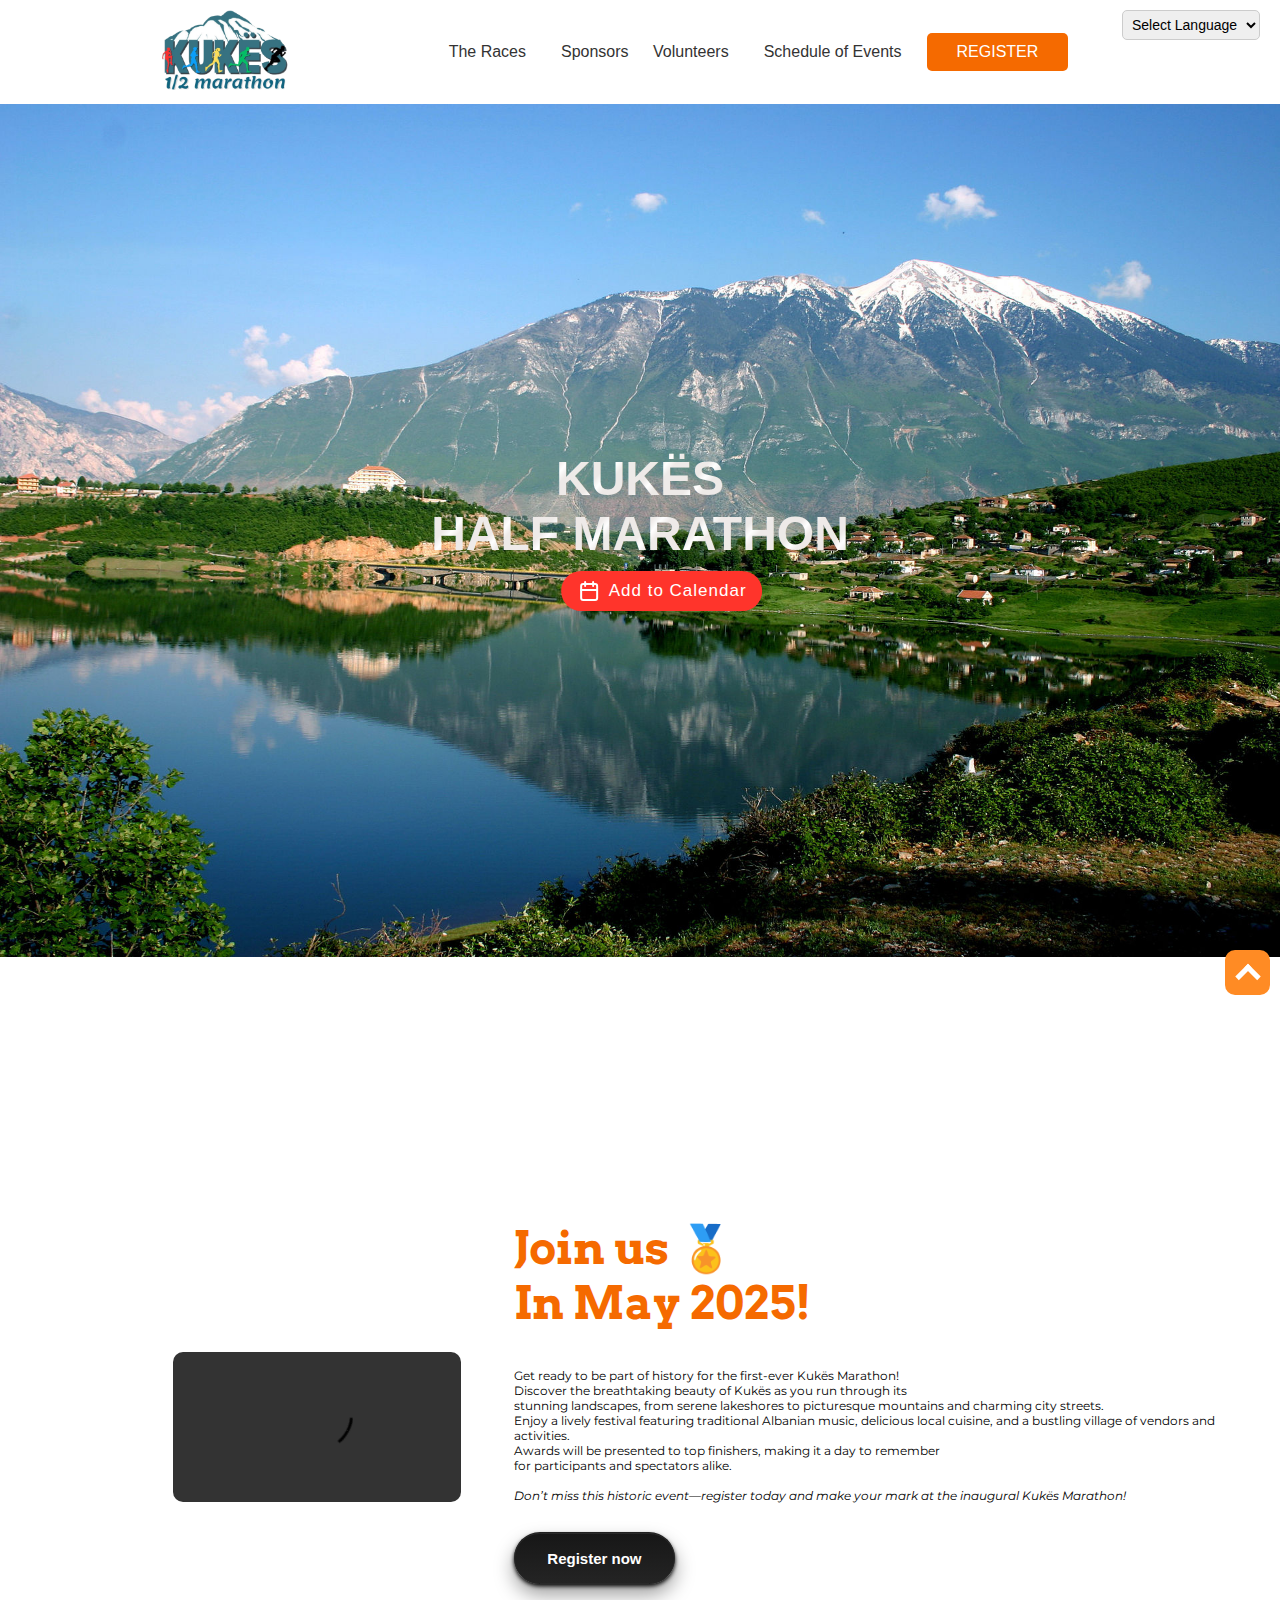
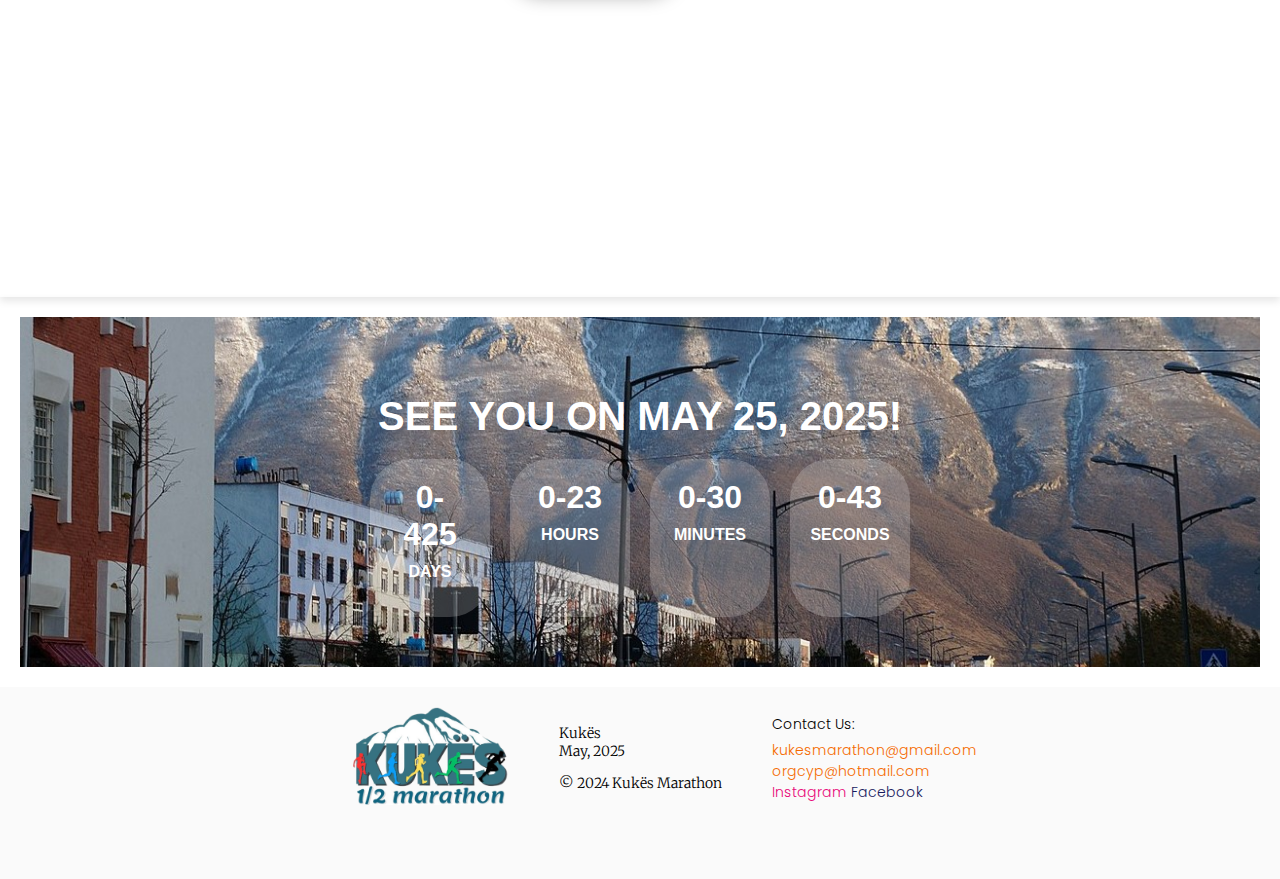
==== index.html @ 18e94e24 "Update index.html" ====
<!DOCTYPE html>
<html>
<head>
  <meta charset="UTF-8">
  <meta name="viewport" content="width=device-width, initial-scale=1.0">
  <title>Kukës Marathon</title>
  <link rel="icon" href="icona.ico">
  <link rel="preconnect" href="https://fonts.googleapis.com">
  <link rel="preconnect" href="https://fonts.gstatic.com" crossorigin>
  <link href="https://fonts.googleapis.com/css2?family=Merriweather:ital,wght@0,300;0,400;0,700;0,900;1,300;1,400;1,700;1,900&display=swap" rel="stylesheet">
  <link href="https://fonts.googleapis.com/css2?family=Poppins:ital,wght@0,100;0,200;0,300;0,400;0,500;0,600;0,700;0,800;0,900;1,100;1,200;1,300;1,400;1,500;1,600;1,700;1,800;1,900&display=swap" rel="stylesheet">
  <link href="https://fonts.googleapis.com/css2?family=Arvo:ital,wght@0,400;0,700;1,400;1,700&family=Bebas+Neue&display=swap" rel="stylesheet">
  <link href="https://fonts.googleapis.com/css2?family=Montserrat:ital,wght@0,100..900;1,100..900&display=swap" rel="stylesheet">
  
  <style>
  body {
    margin: 0;
    font-family: Arial, sans-serif;
    display: grid;
    grid-template-columns: auto 0px; 
  }
  .navbar {
    display: flex;
    align-items: center;
    justify-content: center;
    padding: 10px 5px;
  }
  .navbar-logo {
    display: flex;
    align-items: center;
    margin-right: 150px;
  }
  .navbar-logo img {
    width:auto;
    height: 80px;
  }
  .navbar-links {
    display: flex;
    gap: 15px;
    margin-right: 50px;
  }
  .navbar-links a {
    text-decoration: none;
    color: #333;
    font-size: 16px;
    padding: 20px 10px;
    transition: color 0.3s ease;

  }
  .navbar-links a:hover {
    color: #f56a00;
  }
  .dropdown {
    position: absolute;
    top: 100%;
    left: 0;
    background-color: white;
    box-shadow: 0 4px 6px rgba(0, 0, 0, 0.1);
    display: none;
    flex-direction: column;
    border: 1px solid #ccc;
    border-radius: 5px;
    z-index: 10;
  }
  .dropdown a {
    padding: 10px;
    white-space: nowrap;
    text-decoration: none;
    color: #333;
    font-size: 14px;
    transition: background-color 0.3s;
  }
  .dropdown a:hover {
    background-color: #f56a00;
    color: white;
  }
  .navbar-item {
    position: relative;
    margin-top: 10px;
  }
  .navbar-item:hover .dropdown {
    display: flex;
  }
  .navbar-register {
    background-color: #f56a00;
    color: white;
    border: none;
    border-radius: 5px;
    padding: 10px 20px;
    font-size: 13px;
    cursor: pointer;
    text-transform: uppercase;
  }
  .navbar-register:hover {
    background-color: #ff7e26;
  }
  .banner {
    position: relative;
    text-align: center;
  }
  .banner-content {
    position: relative;
  }
  .banner img, .banner video {
    width: 100%;
    height: auto;
    display: none;
  }
  .banner-title {
    position: absolute;
    top: 50%;
    left: 50%;
    transform: translate(-50%, -50%);
    color: white;
    font-size: 24px;
    font-weight: bold;
    text-transform: uppercase;
    border-radius: 5px;
  }
  .button {
    display: flex;
    justify-content: center;
    align-items: center;
    padding: 9px 12px;
    gap: 8px;
    height: 40px;
    width: 201px;
    border: none;
    background: #FF342B;
    border-radius: 20px;
    cursor: pointer;
  }

  .lable {
    line-height: 22px;
    font-size: 17px;
    color: #fff;
    font-family: sans-serif;
    letter-spacing: 1px;
  }

  .button:hover {
    background: #e52e26;
  }

  .button:hover .svg-icon {
    animation: slope 1s linear infinite;
  }

  @keyframes slope {
    0% {
    }

    50% {
      transform: rotate(10deg);
    }

    100% {
  }
  }
  .info-text, .info-video,.info-winner {
    display: flex;
    align-items: center;
    justify-content: space-between;
    box-shadow: 0 4px 8px rgba(0, 0, 0, 0.1);
    padding: 20px;
  }
  .video-container {
    display: flex;
    justify-content: center;
    align-items: center;
    height: 100vh;
    margin-left: 100px;
  }
  .video-container video {
    max-height: 98%;
    max-width: 98%;
    border-radius: 10px;
  }
  video::-webkit-media-controls-timeline,
  video::-webkit-media-controls-panel {
    display: none;
  }
  

  .slide-in-top {
    animation: slide-in-top 1s cubic-bezier(0.65, 0.05, 0.36, 1) both;
  }

  @keyframes slide-in-top {
    0% {
      transform: translateY(-100px);
      opacity: 0;
    }

    100% {
      transform: translateY(0);
      opacity: 1;
    }
  }
  .shine {
    font-size: 2em;
    font-weight: 900;
    color: rgba(255, 255, 255, 0.3);
    background: #e8e2df -webkit-gradient(
      linear,
      left top,
      right top,
      from(#000000),
      to(#000000),
      color-stop(0.5, #fff)
      ) 0 0 repeat;
    background-image: -webkit-linear-gradient(
      -40deg,
      transparent 0%,
      transparent 40%,
      #ffffff 50%,
      transparent 60%,
      transparent 100%
      );
    background-clip: text;
    -webkit-background-clip: text;
    background-size: 50px;
    -webkit-background-size: 50px;
    animation: zezzz;
    -webkit-animation: zezzz;
    animation-duration: 5s;
    -webkit-animation-duration: 5s;
    animation-iteration-count: infinite;
    -webkit-animation-iteration-count: infinite;
  }
  @-webkit-keyframes zezzz {
    0%,
    10% {
      background-position: -200px;
    }
    20% {
      background-position: top left;
    }
    100% {
      background-position: 200px;
    }
  }

  @keyframes zezzz {
    0%,
    10% {
      background-position: -200px;
    }
    20% {
      background-position: top left;
    }
    100% {
      background-position: 200px;
    }
  }
  .styled-button {
    position: relative;
    padding: 1rem 2rem;
    font-size: 15px;
    font-weight: bold;
    color: #ffffff;
    background: linear-gradient(to bottom, #171717, #242424);
    border-radius: 9999px;
    cursor: pointer;
    box-shadow: 0 2px 4px rgba(0, 0, 0, 1), 0 10px 20px rgba(0, 0, 0, 0.4);
    transition: all 0.2s ease;
    display: inline-flex;
    align-items: center;
    justify-content: center;
    border: 1px solid #292929;
  }
  .countdown-section {
    background: url('kukes.jpg') no-repeat center center/cover;
    width: 100%;
    height: auto;
    color: white;
    text-align: center;
    padding: 50px 20px;
  }

  .countdown-section h1 {
    font-size: 2.5rem;
    margin-bottom: 20px;
  }

  .countdown-container {
    display: flex;
    justify-content: center;
    gap: 20px;
  }

  .countdown-item {
    text-align: center;
    background: rgba(255, 255, 255, 0.2);
    padding: 20px;
    border-radius: 40px;
    width: 80px;
  }

  .countdown-item span {
    font-size: 2rem;
    font-weight: bold;
    display: block;
  }

  .countdown-item p {
    font-size: 1rem;
    margin-top: 10px;
    font-weight: bold;
    text-transform: uppercase;
  }
  .styled-button::before {
    content: "";
    position: absolute;
    top: -2px;
    right: -1px;
    bottom: -1px;
    left: -1px;
    background: linear-gradient(to bottom, #292929, #000000);
    z-index: -1;
    border-radius: 9999px;
    transition: all 0.2s ease;
    opacity: 1;
  }

  .styled-button:active {
    transform: translateY(2px);
    box-shadow: 0 1px 2px rgba(0, 0, 0, 1), 0 5px 10px rgba(0, 0, 0, 0.4);
  }

  .styled-button .inner-button {
    position: relative;
    display: flex;
    align-items: center;
    justify-content: center;
    background: linear-gradient(to bottom, #171717, #242424);
    width: 20px;
    height: 20px;
    margin-left: 10px;
    border-radius: 50%;
    box-shadow: 0 0 1px rgba(0, 0, 0, 1);
    border: 1px solid #252525;
    transition: all 0.2s ease;
  }

  .styled-button .inner-button::before {
    content: "";
    position: absolute;
    top: -2px;
    right: -1px;
    bottom: -1px;
    left: -1px;
    background: linear-gradient(to bottom, #292929, #000000);
    z-index: -1;
    border-radius: 9999px;
    transition: all 0.2s ease;
    opacity: 1;
  }
  .styled-button .inner-button .icon {
    filter: drop-shadow(0 10px 20px rgba(26, 25, 25, 0.9))
    drop-shadow(0 0 4px rgba(0, 0, 0, 1));
    transition: all 0.4s ease-in-out;
  }
  .styled-button .inner-button .icon:hover {
    filter: drop-shadow(0 10px 20px rgba(50, 50, 50, 1))
    drop-shadow(0 0 20px rgba(2, 2, 2, 1));
    transform: rotate(-35deg);
  }

  .footer {
    display: flex;
    justify-content: center;
    align-items: center;
    padding: 20px 50px;
    background-color: #fafafa;
    color: #fff;
    font-family: Arial, sans-serif;
  }
  .footer-logo img {
    height: 98px;
    margin-left: 50px;
    margin-bottom: 50px;
  }
  .footer-info {
    color: black;
    font-size: 14px;
    font-family: "Merriweather", serif;
    font-weight: 300;
    font-style: normal;
    margin-left: 50px;
    margin-right: 50px;
    margin-bottom: 50px;
  }
  .footer-contact {
    text-align: left;
    color: black;
    font-family: "Poppins", serif;
    font-weight: 300;
    font-style: normal;
    margin-bottom: 50px;
  }
  .footer-contact p {
    margin: 5px 0;
    font-size: 14px;
  }
  .footer-contact a {
    color: #f56a00;
    text-decoration: none;
  }
  .footer-contact a:hover {
    text-decoration: underline;
  }
  .top {
    --offset: 50px;
    position: sticky;
    bottom: 20px;      
    margin-right:10px; 
    place-self: end;
    margin-top: calc(100vh + var(--offset));
    width:45px;
    aspect-ratio:1;
    background:#ff8b24;
    border-radius:10px;
    z-index: 1000;
  }
  .top:before {
    content:"";
    position:absolute;
    inset:30%;
    transform:translateY(20%) rotate(-45deg);
    border-top:5px solid #fff;
    border-right:5px solid #fff;
  }
  

.modale {
  display: none;
  position: fixed;
  z-index: 10000000;
  padding-top: 100px;
  left: 0;
  top: 0;
  width: 100%;
  height: 100%;
  overflow: auto;
  background-color: rgb(0,0,0); /* Fallback color */
  background-color: rgba(0,0,0,0.9); /* Black with transparency */
}

.imazhe {
  margin: auto;
  display: block;
  width: 70%;
}

.clos {
  position: absolute;
  top: 10px;
  right: 25px;
  color: #f1f1f1;
  font-size: 40px;
  font-weight: bold;
  transition: 0.3s;
}

.clos:hover,
.clos:focus {
  color: #bbb;
  text-decoration: none;
  cursor: pointer;
}

 /* Default (PC or larger screen sizes) */
@media (min-width: 1024px) {

}


    /* Tablets (Kindle or small tablets) */
@media (min-width: 768px) and (max-width: 1023px) {
  body {
    grid-template-columns: auto 0px; 
  }
  
  .navbar {
    flex-direction: column;
    padding: 8px;
  }
  
  .navbar-logo {
    margin-right: 0;
    margin-bottom: 10px;
  }
  
  .navbar-logo img {
    height: 60px;
  }
  
  .navbar-links {
    gap: 10px;
    margin-right: 0;
  }
  
  .navbar-links a {
    font-size: 14px;
    padding: 14px 7px;
  }
  
  .dropdown {
    position: static;
    box-shadow: none;
  }
  
  .dropdown a {
    font-size: 12px;
  }
  
  .navbar-register {
    padding: 8px 15px;
    font-size: 12px;
  }
  
  .banner-title {
    font-size: 20px;
  }
  
  .button {
    width: 180px;
    height: 35px;
  }
  
  .lable {
    font-size: 15px;
  }
    @keyframes slope {
    0% { }
    50% {
      transform: rotate(10deg);
    }
    100% { }
  }
  
  .info-text, .info-video, .info-winner {
    display: flex;
    align-items: center;
    justify-content: space-between;
    box-shadow: 0 4px 8px rgba(0, 0, 0, 0.1);
    padding: 10px;
    margin-top: -340px;
  }

  .footer {
    display: flex;
    justify-content: center;
    align-items: center;
    padding: 10px 20px; /* Adjust padding */
    background-color: #fafafa;
    color: #fff;
    font-family: Arial, sans-serif;
  }

  .footer-logo img {
    height: 85px; /* Adjust logo size */
    margin-left: 30px;
    margin-bottom: 30px;
  }

  .footer-info {
    color: black;
    font-size: 13px; /* Adjust font size */
    font-family: "Merriweather", serif;
    font-weight: 300;
    font-style: normal;
    margin-left: 30px;
    margin-right: 30px;
    margin-bottom: 30px;
  }

  .footer-contact {
    text-align: left;
    color: black;
    font-family: "Poppins", serif;
    font-weight: 300;
    font-style: normal;
    margin-bottom: 30px;
  }

  .footer-contact p {
    margin: 5px 0;
    font-size: 13px; /* Adjust font size */
  }

  .footer-contact a {
    color: #f56a00;
    text-decoration: none;
  }

  .footer-contact a:hover {
    text-decoration: underline;
  }
  
}

    /* Mobile Phones */
    @media (max-width: 767px) {
body {
    grid-template-columns: auto 0px; 
  }
  
  .navbar {
    flex-direction: column;
    padding: 8px;
  }
  
  .navbar-logo {
    margin-right: 0;
    margin-bottom: 10px;
  }
  
  .navbar-logo img {
    height: 60px;
  }
  
  .navbar-links {
    gap: 10px;
    margin-right: 0;
  }
  
  .navbar-links a {
    font-size: 14px;
    padding: 14px 7px;
  }
  
  .dropdown {
    position: static;
    box-shadow: none;
  }
  
  .dropdown a {
    font-size: 12px;
  }
  
  .navbar-register {
    padding: 8px 15px;
    font-size: 12px;
  }
  
  .banner-title {
    font-size: 20px;
  }
  
  .button {
    width: 180px;
    height: 35px;
  }
  
  .lable {
    font-size: 15px;
  }
    @keyframes slope {
    0% { }
    50% {
      transform: rotate(10deg);
    }
    100% { }
  }
  
  .info-text, .info-video, .info-winner {
    display: flex;
    align-items: center;
    justify-content: space-between;
    box-shadow: 0 4px 8px rgba(0, 0, 0, 0.1);
    padding: 10px;
    margin-top: -340px;
  }

  .footer {
    display: flex;
    justify-content: center;
    align-items: center;
    padding: 10px 20px; /* Adjust padding */
    background-color: #fafafa;
    color: #fff;
    font-family: Arial, sans-serif;
  }

  .footer-logo img {
    height: 85px; /* Adjust logo size */
    margin-left: 30px;
    margin-bottom: 30px;
  }

  .footer-info {
    color: black;
    font-size: 13px; /* Adjust font size */
    font-family: "Merriweather", serif;
    font-weight: 300;
    font-style: normal;
    margin-left: 30px;
    margin-right: 30px;
    margin-bottom: 30px;
  }

  .footer-contact {
    text-align: left;
    color: black;
    font-family: "Poppins", serif;
    font-weight: 300;
    font-style: normal;
    margin-bottom: 30px;
  }

  .footer-contact p {
    margin: 5px 0;
    font-size: 13px; /* Adjust font size */
  }

  .footer-contact a {
    color: #f56a00;
    text-decoration: none;
  }

  .footer-contact a:hover {
    text-decoration: underline;
  }
  
}

    /* Very Small Screens (e.g., smaller mobile devices) */
@media (max-width: 480px) {
body {
    grid-template-columns: auto 0px; 
  }
  
  .navbar {
    flex-direction: column;
    padding: 8px;
  }
  
  .navbar-logo {
    margin-right: 0;
    margin-bottom: 10px;
  }
  
  .navbar-logo img {
    height: 60px;
  }

  .navbar-links {
    gap: 10px;
    margin-right: 0;
  }
  
  .navbar-links a {
    font-size: 14px;
    padding: 14px 7px;
  }
  
  .dropdown {
    position: static;
    box-shadow: none;
  }
  
  .dropdown a {
    font-size: 12px;
  }
  
  .navbar-register {
    padding: 8px 15px;
    font-size: 12px;
  }
  
  .banner-title {
    font-size: 20px;
  }
  
  .button {
    width: 180px;
    height: 35px;
  }
  
  .lable {
    font-size: 15px;
  }
    @keyframes slope {
    0% { }
    50% {
      transform: rotate(10deg);
    }
    100% { }
  }
  
  .info-text, .info-video, .info-winner {
    display: flex;
    align-items: center;
    justify-content: space-between;
    box-shadow: 0 4px 8px rgba(0, 0, 0, 0.1);
    padding: 10px;
    margin-top: -210px;
  }
.video-container video{
  margin-left: -100px;
  max-height: 130%;
  max-width: 130%;
  border-radius:10px;
}
  p {
    font-family: 'Montserrat', serif;
    font-optical-sizing: auto;
    font-weight: 400;
    font-style: normal;
    font-size: 10px;
  }
  .footer {
    display: flex;
    justify-content: center;
    align-items: center;
    padding: 10px 20px; /* Adjust padding */
    background-color: #fafafa;
    color: #fff;
    font-family: Arial, sans-serif;
  }

  .footer-logo img {
    height: 85px; /* Adjust logo size */
    margin-left: 30px;
    margin-bottom: 30px;
  }

  .footer-info {
    color: black;
    font-size: 13px; /* Adjust font size */
    font-family: "Merriweather", serif;
    font-weight: 300;
    font-style: normal;
    margin-left: 30px;
    margin-right: 30px;
    margin-bottom: 30px;
  }

  .footer-contact {
    text-align: left;
    color: black;
    font-family: "Poppins", serif;
    font-weight: 300;
    font-style: normal;
    margin-bottom: 30px;
  }

  .footer-contact p {
    margin: 5px 0;
    font-size: 13px; /* Adjust font size */
  }

  .footer-contact a {
    color: #f56a00;
    text-decoration: none;
  }

  .footer-contact a:hover {
    text-decoration: underline;
  }
  
}
#language-switcher {
    position: absolute;
    top: 10px;
    right: 20px;
    z-index: 1000;
}

#lang-select {
    padding: 5px;
    font-size: 14px;
    border: 1px solid #ccc;
    border-radius: 5px;
    cursor: pointer;
}



  </style>
  <script>
  document.addEventListener("DOMContentLoaded", function() {
    const mediaItems = [
    "fierza.jpg", 
    "view.jpg", 
    "cute.mp4"
    ];
    const bannerContent = document.querySelector(".banner-content");
    const randomIndex = Math.floor(Math.random() * mediaItems.length);
    const selectedMedia = mediaItems[randomIndex];
    if (selectedMedia.endsWith(".mp4")) {
      const video = document.createElement("video");
      video.src = selectedMedia;
      video.autoplay = true;
      video.loop = true;
      video.muted = true;
      video.style.display = "block";
      bannerContent.appendChild(video);
    } else {
      const img = document.createElement("img");
      img.src = selectedMedia;
      img.style.display = "block";
      bannerContent.appendChild(img);
    }
    const video = document.getElementById('hoverVideo');
    video.controls = true;
    let isPlaying = false;
    video.addEventListener('mouseover', () => {
      if (!isPlaying) {
        video.play();
      }
    });
    video.addEventListener('click', () => {
      if (isPlaying) {
        video.pause();
      } else {
        video.play();
      }
      isPlaying = !isPlaying;
    });
  });

function countdown() {
  const eventDate = new Date('May 25, 2025 09:00:00').getTime();
  const now = new Date().getTime();
  const timeGap = eventDate - now;

  const day = 1000 * 60 * 60 * 24;
  const hour = 1000 * 60 * 60;
  const minute = 1000 * 60;
  const second = 1000;

  const days = Math.floor(timeGap / day);
  const hours = Math.floor((timeGap % day) / hour);
  const minutes = Math.floor((timeGap % hour) / minute);
  const seconds = Math.floor((timeGap % minute) / second);

  document.getElementById('days').textContent = days < 10 ? '0' + days : days;
  document.getElementById('hours').textContent = hours < 10 ? '0' + hours : hours;
  document.getElementById('minutes').textContent = minutes < 10 ? '0' + minutes : minutes;
  document.getElementById('seconds').textContent = seconds < 10 ? '0' + seconds : seconds;
}

setInterval(countdown, 1000);
function openModal() {
  document.getElementById("kasi").style.display = "block";
}

function closeModal() {
  document.getElementById("kasi").style.display = "none";
}
</script>
</head>
<body>
  <div>
    <nav class="navbar">
      <div class="navbar-logo">
        <a href="index.html"><img src="icona.png" alt="Kukës Marathon Logo"></a>
      </div>
      <div class="navbar-links">
        <div class="navbar-item">
          <a href="#" id="race">The Races</a>
          <div class="dropdown">
            <a href="Half Marathon.html" id="half">Half Marathon</a>
            <a href="10Km.html" id="km">10Km</a>
          </div>
        </div>
        <div class="navbar-item">
            <a href="Sponsors.html" id="spon">Sponsors</a>
            <a href="Volunteers.html" id="vol">Volunteers</a>
          <div class="dropdown">

          </div>
        </div>
        <div class="navbar-item">
          <a href="#" onclick="openModal()" id="agend">Schedule of Events</a>
        </div>
        <button class="navbar-register"><a href="https://docs.google.com/forms/d/e/1FAIpQLSdIwyFRIjScGLJqbSq3-ufkJwbsB-YQHBQQH2Bd1CWrFiNIOQ/viewform" target="_blank" style="text-decoration: none; color:white;" id="reg">Register</a></button>
      </div>
          <div id="language-switcher">
            <select id="lang-select">
                <option value="">Select Language</option>
                <option value="en">English</option>
                <option value="sq">Shqip</option>
                <option value="es">Español</option>
                <option value="tr">Türkçe</option>
            </select>
          </div>
    </nav>
    <div class="banner">
      <div class="banner-content">
      </div>
      <div class="banner-title">
        <div class="shine" id="titull">Kukës <br>Half-Marathon</div>
        <button class="button" style="margin-left:130px; margin-top:10px;">
          <svg xmlns="http://www.w3.org/2000/svg" width="24" viewBox="0 0 24 24" height="24" fill="none" class="svg-icon"><g stroke-width="2" stroke-linecap="round" stroke="#fff"><rect y="5" x="4" width="16" rx="2" height="16"></rect><path d="m8 3v4"></path><path d="m16 3v4"></path><path d="m4 11h16"></path></g></svg>
          <span class="lable"><a href="https://calendar.google.com/calendar/u/0/r/eventedit?text=Reminder+of+Kuk%C3%ABs+Half+Marathon+Event&dates=20250413T080000/20250413T083000&details=Get+ready+for+today!+See+more+in:+https://www.instagram.com/qendra_per_progres_rinor/&location=Kuk%C3%ABs,+Albania" style="text-decoration:none; color:white;" target="_blank" id="alarm">Add to Calendar</a></span>
        </button>
      </div>
    </div>
    <div class="info-video">
      <div class="video-container" id="videoContainer" style="margin-left:150px;">
        <video id="hoverVideo" src="marathon.mp4"></video>
      </video>
    </div>
    <div style="margin-left:50px;">
      <h2 style="margin-top:-50px; color:#f56a00; font-size:45px; font-family:'Arvo', serif;
      font-weight: 700; font-style: normal;" id="title">Join us &#127941; <br> In May 2025!</h2>
      <p style="font-family: 'Montserrat', serif; font-optical-sizing: auto; font-weight: 400;
        font-style: normal; font-size:12px;" id="intro">
        Get ready to be part of history for the first-ever Kukës Marathon!<br>
        Discover the breathtaking beauty of Kukës as you run through its <br> stunning landscapes, from serene lakeshores to picturesque mountains and charming city streets. <br>
        Enjoy a lively festival featuring traditional Albanian music, delicious local cuisine, and a bustling village of vendors and activities.<br>
        Awards will be presented to top finishers, making it a day to remember <br> for participants and spectators alike.<br><br>
        <i>Don’t miss this historic event—register today and make your mark at the inaugural Kukës Marathon!</i>
      </p><br>
        <a href="https://docs.google.com/forms/d/e/1FAIpQLSdIwyFRIjScGLJqbSq3-ufkJwbsB-YQHBQQH2Bd1CWrFiNIOQ/viewform" target="_blank" style="text-decoration: none; color:white;">
      <button class="styled-button" id="bt">

          Register Now
          <div class="inner-button">
            <svg
            id="Arrow"
            viewBox="0 0 32 32"
            xmlns="http://www.w3.org/2000/svg"
            height="30px"
            width="30px"
            class="icon"
            >
            <defs>
              <linearGradient y2="100%" x2="100%" y1="0%" x1="0%" id="iconGradient">
                <stop style="stop-color:#FFFFFF;stop-opacity:1" offset="0%"></stop>
                <stop style="stop-color:#AAAAAA;stop-opacity:1" offset="100%"></stop>
              </linearGradient>
            </defs>
            <path
            fill="url(#iconGradient)"
            d="M4 15a1 1 0 0 0 1 1h19.586l-4.292 4.292a1 1 0 0 0 1.414 1.414l6-6a.99.99 0 0 0 .292-.702V15c0-.13-.026-.26-.078-.382a.99.99 0 0 0-.216-.324l-6-6a1 1 0 0 0-1.414 1.414L24.586 14H5a1 1 0 0 0-1 1z"
            ></path>
          </svg>
        </div>
      </button></a>
    </div>
  </div>
<script>
const translations = {
  "sq": () => ({
    "race": `Garat`,
    "half": `Gjysmë maratona`,
    "km": `10 km gara`,
    "spon": `Sponsorët`,
    "vol": `Vullnetarët`,
    "agend": `Agjenda`,
    "reg": `Regjistrohu`,
    "titull": `Gjysmë maratona <br> e Kukësit`,
    "alarm": `Shto në kalendar`,
    "title": `Bashkohuni me ne 🏅 <br>Në maj 2025!`,
    "intro": `Bëhuni gati të jeni pjesë e historisë për Maratonën e parë të Kukësit!<br>
    Zbuloni bukurinë mahnitëse të Kukësit ndërsa kaloni nëpër <br>
    peizazhet e tij mahnitëse, nga brigjet e qeta të liqeneve deri te malet piktoreske dhe rrugët simpatike të qytetit.<br>
    Shijoni një festival të gjallë me muzikë tradicionale shqiptare, kuzhinë të shijshme vendase dhe një fshat plot gjallëri shitësish dhe aktivitetesh.<br>
    Çmimet do t'u jepen fituesve më të mirë, duke e bërë atë një ditë për t'u mbajtur mend
    si për pjesëmarrësit ashtu edhe për spektatorët.<br><br>
    <i>Mos e humbisni këtë ngjarje historike — regjistrohu sot dhe lër gjurmë në Maratonën inauguruese të Kukësit!</i>`,
    "bt": `Regjistrohu tani`,
        "fund": `Kukës<br>Maj, 2025`,
    "fundi": `&copy; 2024 Kukës Maraton`,
    "kontakt": `Na kontaktoni:`,
    "lajm": `SHIHEMI MË 25 MAJ, 2025!`,
    "dit": `DITË`,
    "ore": `ORË`,
    "minuta": `MINUTA`,
    "sek": `SEKONDA`
  }),
  "en": () => ({
    "race": `The Races`,
    "half": `Half Marathon`,
    "km": `10Km`,
    "spon": `Sponsors`,
    "vol": `Volunteers`,
    "agend": `Schedule of Events`,
    "reg": `Register`,
    "titull": `Kukës <br>Half Marathon`,
    "alarm": `Add to Calendar`,
    "title": `Join us 🏅 <br>In May 2025!`,
    "intro": `Get ready to be part of history for the first-ever Kukës Marathon!<br>
    Discover the breathtaking beauty of Kukës as you run through its <br> stunning landscapes, from serene lakeshores to picturesque mountains and charming city streets.<br>
    Enjoy a lively festival featuring traditional Albanian music, delicious local cuisine, and a bustling village of vendors and activities.<br>
    Awards will be presented to top finishers, making it a day to remember <br> for participants and spectators alike.<br><br>
    <i>Don’t miss this historic event—register today and make your mark at the inaugural Kukës Marathon!</i>`,
    "bt": `Register now`,
    "fund": `Kukës<br>May, 2025`,
    "fundi": `&copy; 2024 Kukës Marathon`,
    "kontakt": `Contact Us:`,
    "lajm": `SEE YOU ON MAY 25, 2025!`,
    "dit": `DAYS`,
    "ore": `HOURS`,
    "minuta": `MINUTES`,
    "sek": `SECONDS`
  }),
    "es": () => ({
    "race": `Las razas`,
    "half": `Media Maraton`,
    "km": `10Km`,
    "spon": `Patrocinadores`,
    "vol": `Voluntarios`,
    "agend": `Calendario de eventos`,
    "reg": `Registro`,
    "titull": `Media Maratón <br> de Kukës`,
    "alarm": `Agregar al calendario`,
    "title": `¡Únete a nosotros 🏅<br>en mayo de 2025!`,
    "intro": `¡Prepárate para ser parte de la historia en el primer Maratón de Kukës!<br>
    Descubre la impresionante belleza de Kukës mientras corres por sus <br>
impresionantes paisajes, desde las serenas orillas de los lagos hasta las pintorescas montañas y las encantadoras calles de la ciudad. <br>
Disfruta de un animado festival con música tradicional albanesa,<br> deliciosa cocina local y un animado pueblo lleno de vendedores y actividades.
Se entregarán premios a los primeros finalistas, lo que hará que sea <br> un día inolvidable
tanto para los participantes como para los espectadores.<br> <br>
<i>¡No te pierdas este evento histórico, regístrate hoy y deja tu huella en el Maratón inaugural de Kukës!</i>`,
"bt": `Registrate ahora`,
    "fund": `Kukës<br>Mayo de 2025`,
    "fundi": `&copy; 2024 Maratón de Kukës`,
    "kontakt": `Contáctenos:`,
    "lajm": `¡NOS VEMOS EL 25 DE MAYO DE 2025!`,
    "dit": `DÍAS`,
    "ore": `HORAS`,
    "minuta": `MINUTOS`,
    "sek": `ARTÍCULOS DE SEGUNDA CLASE`
  }),
      "tr": () => ({
    "race": `Yarışlar`,
    "half": `Yari Maraton`,
    "km": `10Km`,
    "spon": `Sponsorlar`,
    "vol": `Gönüllüler`,
    "agend": `Etkinlik Takvimi`,
    "reg": `Kayit olmak`,
    "titull": `Kukës <br> Yarı Maratonu`,
    "alarm": `Takvime Ekle`,
    "title": `🏅 Mayıs 2025te bize katılın !`,
    "intro": `İlk Kukës Maratonu için tarihin bir parçası olmaya hazır olun!<br>
    Sakin göl kıyılarından pitoresk dağlara ve büyüleyici şehir sokaklarına kadar muhteşem manzaralarında<br>
koşarken Kukësin nefes kesen güzelliğini keşfedin . <br>
Geleneksel Arnavut müziği, lezzetli yerel mutfağı ve satıcılar ve aktivitelerle dolu hareketli bir köyün yer aldığı canlı bir festivalin tadını çıkarın.<br>
 En iyi dereceyi elde edenlere ödüller verilecek ve bu, <br>katılımcılar ve seyirciler için unutulmaz bir gün olacak. <br> <br>
<i>Bu tarihi etkinliği kaçırmayın—bugün kaydolun ve ilk Kukës Maratonunda iz bırakın!</i>`,
"bt": `Şimdi kaydolun`,
    "fund": `Kukës<br>Mayıs 2025`,
    "fundi": `&copy; 2024 Kukës Maratonu`,
    "kontakt": `Bize Ulaşın:`,
    "lajm": `25 MAYIS 2025TE GÖRÜŞMEK ÜZERE!`,
    "dit": `GÜNLER`,
    "ore": `SAAT`,
    "minuta": `DAKİKALAR`,
    "sek": `SANİYELER`
  })
};

function updateContent(language) {
  const translation = translations[language]();
  document.getElementById("title").innerHTML = translation.title;
  document.getElementById("intro").innerHTML = translation.intro;
  document.getElementById("bt").innerHTML = translation.bt;
  document.getElementById("race").innerHTML = translation.race;
  document.getElementById("half").innerHTML = translation.half;
  document.getElementById("km").innerHTML = translation.km;
  document.getElementById("spon").innerHTML = translation.spon;
  document.getElementById("vol").innerHTML = translation.vol;
  document.getElementById("agend").innerHTML = translation.agend;
  document.getElementById("reg").innerHTML = translation.reg;
  document.getElementById("titull").innerHTML = translation.titull;
  document.getElementById("alarm").innerHTML = translation.alarm;
  document.getElementById("fund").innerHTML = translation.fund;
  document.getElementById("fundi").innerHTML = translation.fundi;
  document.getElementById("kontakt").innerHTML = translation.kontakt;
  document.getElementById("lajm").innerHTML = translation.lajm;
  document.getElementById("dit").innerHTML = translation.dit;
  document.getElementById("ore").innerHTML = translation.ore;
  document.getElementById("minuta").innerHTML = translation.minuta;
  document.getElementById("sek").innerHTML = translation.sek;
}

function handleLanguageChange(event) {
  const selectedLanguage = event.target.value;
  updateContent(selectedLanguage);
}
document.getElementById("lang-select").addEventListener("change", handleLanguageChange);
updateContent("en");

  </script>

<div class="info-text">
  <section class="countdown-section">
    <h1 id="lajm">SEE YOU ON MAY 25, 2025!</h1>
    <div class="countdown-container">
      <div class="countdown-item">
        <span id="days">00</span>
        <p id="dit">DAYS</p>
      </div>
      <div class="countdown-item">
        <span id="hours">00</span>
        <p id="ore">HOURS</p>
      </div>
      <div class="countdown-item">
        <span id="minutes">00</span>
        <p id="minuta">MINUTES</p>
      </div>
      <div class="countdown-item">
        <span id="seconds">00</span>
        <p id="sek">SECONDS</p>
      </div>
    </div>
  </section></div>
  <footer class="footer">
    <div class="footer-logo">
      <img src="icona.png" alt="Kukës Marathon Logo">
    </div>
    <div class="footer-info">
      <p id="fund">Kukës<br>May, 2025</p>
      <p id="fundi">&copy; 2024 Kukës Marathon</p>
    </div>
    <div class="footer-contact">
      <p id="kontakt">Contact Us:</p>
      <p>
        <a href="mailto:kukesmarathon@gmail.com">kukesmarathon@gmail.com</a><br>
        <a href="mailto:orgcyp@hotmail.com">orgcyp@hotmail.com</a><br>
        <a href="https://www.instagram.com/kukes_half_marathon_2025/" style="color: #e80778;">Instagram</a>
        <a href="https://www.facebook.com/people/KUK%C3%8BS-Half-Marathon/61570543991137/" style="color: #17195e;">Facebook</a>
      </p>
    </div>
  </footer>
</div>
<a href="#" class="top"></a>
<div id="kasi" class="modale">
  <span class="clos" onclick="closeModal()">&times;</span>
  <img class="imazhe" id="img01" src="agenda.jpeg" alt="Agenda">
</div>
</body>
</html>
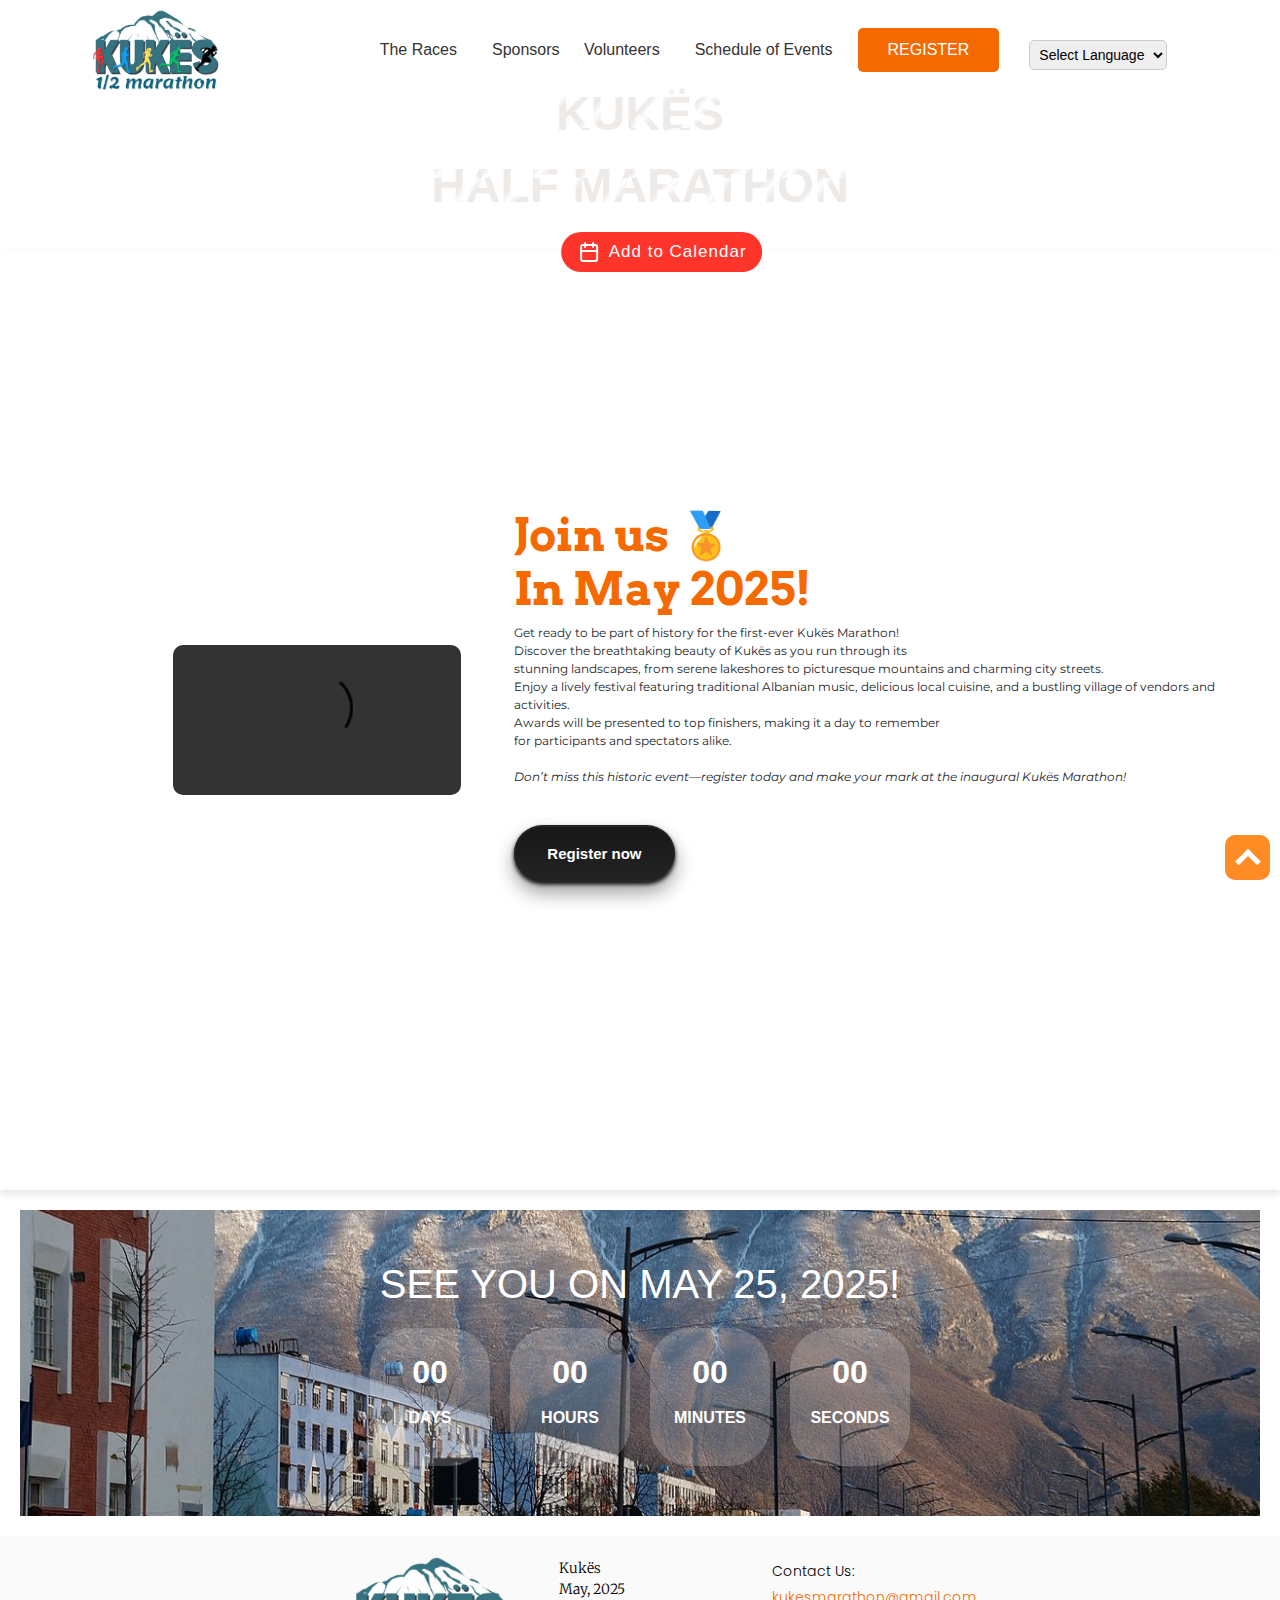
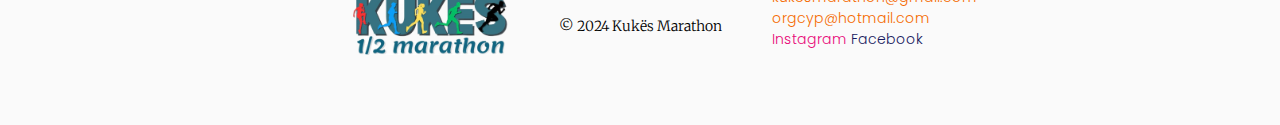
==== commit 81b21e83: "Update index.html" ====
--- a/index.html
+++ b/index.html
@@ -11,7 +11,7 @@
   <link href="https://fonts.googleapis.com/css2?family=Poppins:ital,wght@0,100;0,200;0,300;0,400;0,500;0,600;0,700;0,800;0,900;1,100;1,200;1,300;1,400;1,500;1,600;1,700;1,800;1,900&display=swap" rel="stylesheet">
   <link href="https://fonts.googleapis.com/css2?family=Arvo:ital,wght@0,400;0,700;1,400;1,700&family=Bebas+Neue&display=swap" rel="stylesheet">
   <link href="https://fonts.googleapis.com/css2?family=Montserrat:ital,wght@0,100..900;1,100..900&display=swap" rel="stylesheet">
-  
+  <link href="https://cdn.jsdelivr.net/npm/bootstrap@5.3.3/dist/css/bootstrap.min.css" rel="stylesheet" integrity="sha384-QWTKZyjpPEjISv5WaRU9OFeRpok6YctnYmDr5pNlyT2bRjXh0JMhjY6hW+ALEwIH" crossorigin="anonymous">
   <style>
   body {
     margin: 0;
@@ -270,6 +270,14 @@
     justify-content: center;
     border: 1px solid #292929;
   }
+#title{
+  margin-top:-50px; 
+  color:#f56a00; 
+  font-size:45px;
+  font-family:'Arvo', serif;
+  font-weight: 700;
+  font-style: normal;
+}
   .countdown-section {
     background: url('kukes.jpg') no-repeat center center/cover;
     width: 100%;
@@ -295,7 +303,7 @@
     background: rgba(255, 255, 255, 0.2);
     padding: 20px;
     border-radius: 40px;
-    width: 80px;
+    width: 120px;
   }
 
   .countdown-item span {
@@ -303,13 +311,13 @@
     font-weight: bold;
     display: block;
   }
-
   .countdown-item p {
-    font-size: 1rem;
+    font-size: 1rem !important;
     margin-top: 10px;
     font-weight: bold;
     text-transform: uppercase;
   }
+
   .styled-button::before {
     content: "";
     position: absolute;
@@ -417,7 +425,7 @@
     bottom: 20px;      
     margin-right:10px; 
     place-self: end;
-    margin-top: calc(100vh + var(--offset));
+    margin-top: calc(100vh + var (--offset));
     width:45px;
     aspect-ratio:1;
     background:#ff8b24;
@@ -547,7 +555,7 @@
     justify-content: space-between;
     box-shadow: 0 4px 8px rgba(0, 0, 0, 0.1);
     padding: 10px;
-    margin-top: -340px;
+    margin-top: -180px;
   }
 
   .footer {
@@ -797,8 +805,23 @@
     justify-content: space-between;
     box-shadow: 0 4px 8px rgba(0, 0, 0, 0.1);
     padding: 10px;
-    margin-top: -210px;
-  }
+    margin-top: -60px;
+  }
+  #title{
+    font-size: 25px;
+    margin-top: -50px;
+  }
+  #intro{
+    font-size: 12px;
+  }
+  .video-container {
+    display: flex;
+    justify-content: center;
+    align-items: center;
+    height: 100vh;
+    margin-left: 100px;
+  }
+
 .video-container video{
   margin-left: -100px;
   max-height: 130%;
@@ -864,8 +887,8 @@
   
 }
 #language-switcher {
-    position: absolute;
-    top: 10px;
+    position: relative;
+    top: 5px;
     right: 20px;
     z-index: 1000;
 }
@@ -877,9 +900,6 @@
     border-radius: 5px;
     cursor: pointer;
 }
-
-
-
   </style>
   <script>
   document.addEventListener("DOMContentLoaded", function() {
@@ -1007,8 +1027,7 @@
       </video>
     </div>
     <div style="margin-left:50px;">
-      <h2 style="margin-top:-50px; color:#f56a00; font-size:45px; font-family:'Arvo', serif;
-      font-weight: 700; font-style: normal;" id="title">Join us &#127941; <br> In May 2025!</h2>
+      <h2 id="title">Join us &#127941; <br> In May 2025!</h2>
       <p style="font-family: 'Montserrat', serif; font-optical-sizing: auto; font-weight: 400;
         font-style: normal; font-size:12px;" id="intro">
         Get ready to be part of history for the first-ever Kukës Marathon!<br>
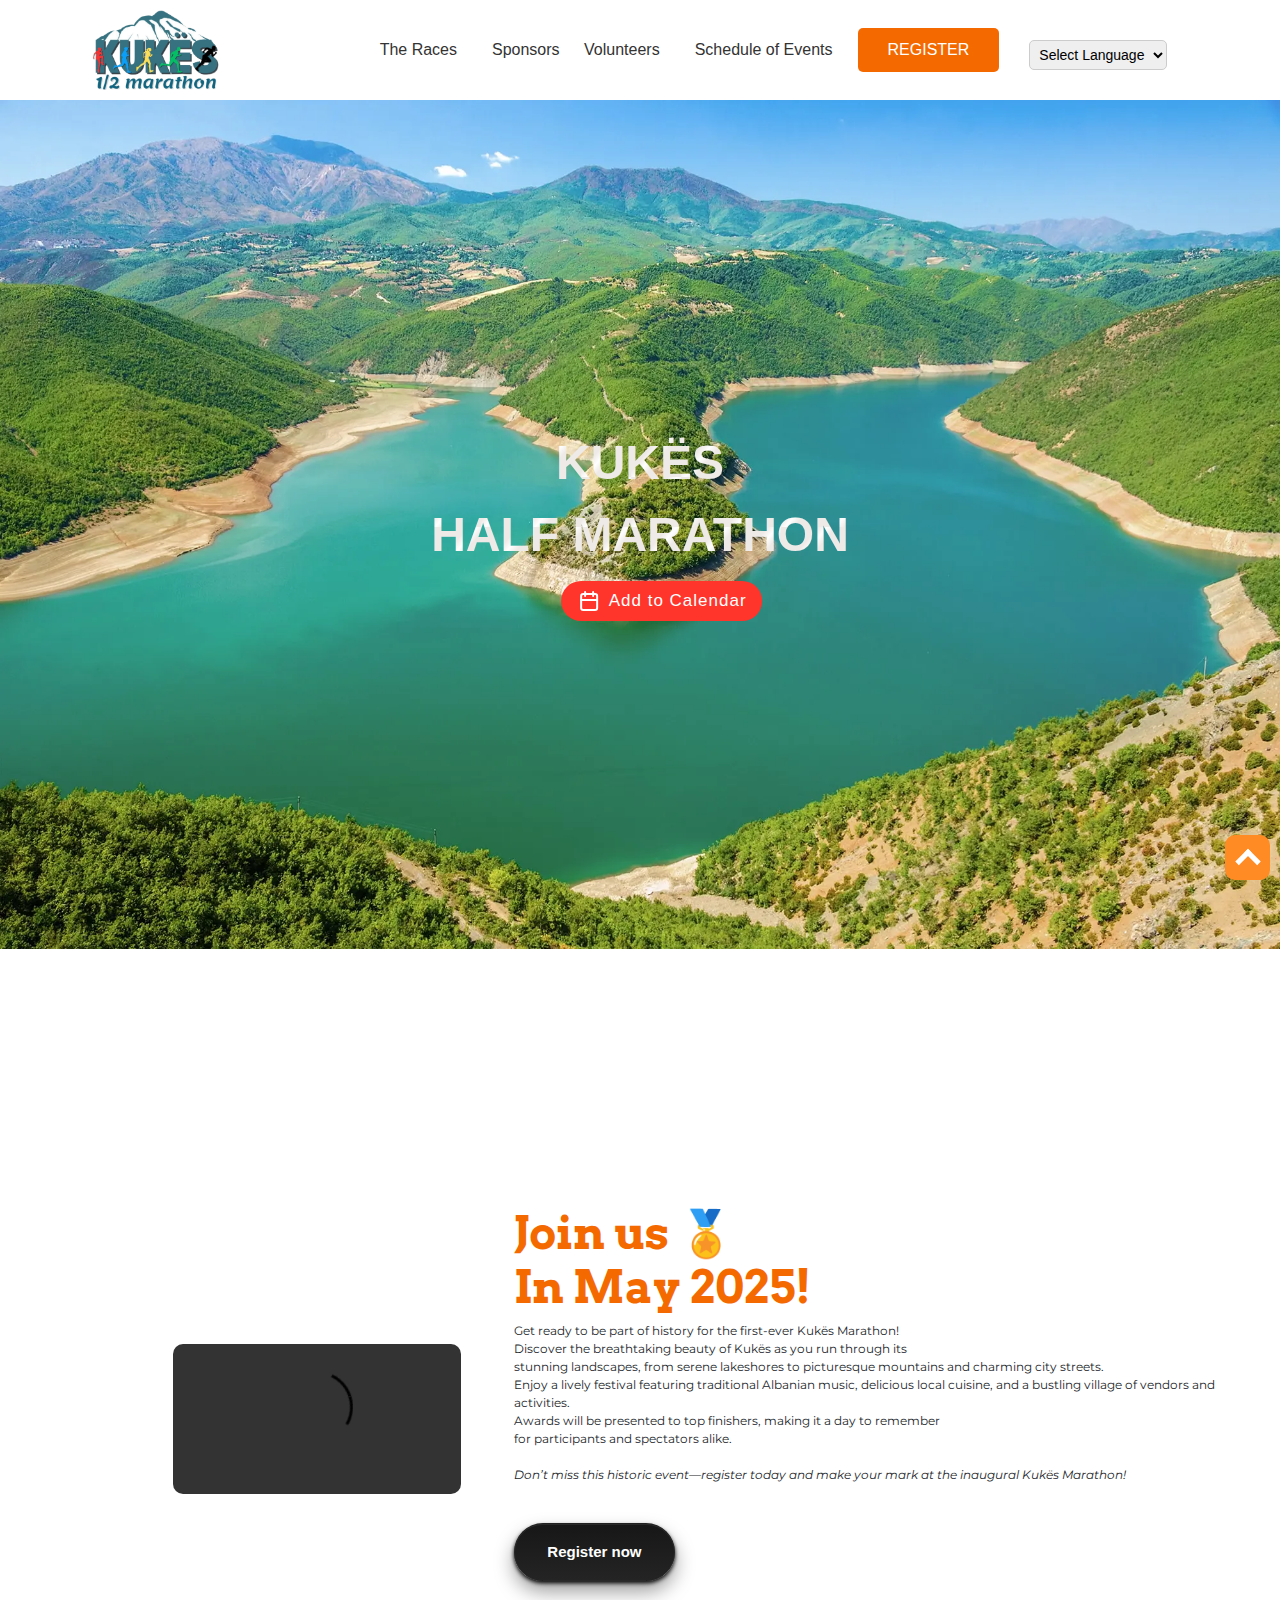
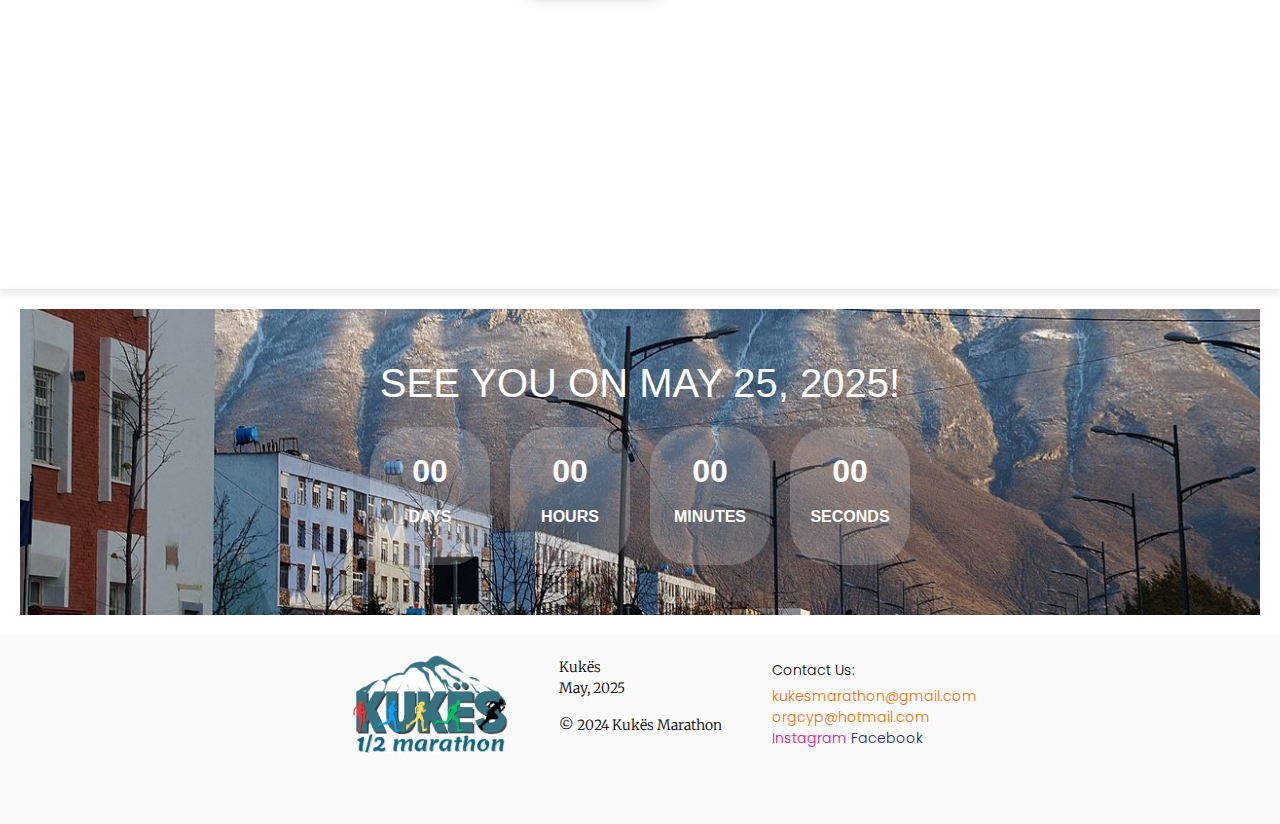
==== commit f34d6da6: "Update index.html" ====
--- a/index.html
+++ b/index.html
@@ -452,8 +452,8 @@
   width: 100%;
   height: 100%;
   overflow: auto;
-  background-color: rgb(0,0,0); /* Fallback color */
-  background-color: rgba(0,0,0,0.9); /* Black with transparency */
+  background-color: rgb(0,0,0);
+  background-color: rgba(0,0,0,0.9);
 }
 
 .imazhe {
@@ -479,13 +479,11 @@
   cursor: pointer;
 }
 
- /* Default (PC or larger screen sizes) */
 @media (min-width: 1024px) {
 
 }
 
 
-    /* Tablets (Kindle or small tablets) */
 @media (min-width: 768px) and (max-width: 1023px) {
   body {
     grid-template-columns: auto 0px; 
@@ -562,21 +560,21 @@
     display: flex;
     justify-content: center;
     align-items: center;
-    padding: 10px 20px; /* Adjust padding */
+    padding: 10px 20px;
     background-color: #fafafa;
     color: #fff;
     font-family: Arial, sans-serif;
   }
 
   .footer-logo img {
-    height: 85px; /* Adjust logo size */
+    height: 85px;
     margin-left: 30px;
     margin-bottom: 30px;
   }
 
   .footer-info {
     color: black;
-    font-size: 13px; /* Adjust font size */
+    font-size: 13px;
     font-family: "Merriweather", serif;
     font-weight: 300;
     font-style: normal;
@@ -596,7 +594,7 @@
 
   .footer-contact p {
     margin: 5px 0;
-    font-size: 13px; /* Adjust font size */
+    font-size: 13px; 
   }
 
   .footer-contact a {
@@ -610,7 +608,6 @@
   
 }
 
-    /* Mobile Phones */
     @media (max-width: 767px) {
 body {
     grid-template-columns: auto 0px; 
@@ -687,21 +684,21 @@
     display: flex;
     justify-content: center;
     align-items: center;
-    padding: 10px 20px; /* Adjust padding */
+    padding: 10px 20px;
     background-color: #fafafa;
     color: #fff;
     font-family: Arial, sans-serif;
   }
 
   .footer-logo img {
-    height: 85px; /* Adjust logo size */
+    height: 85px;
     margin-left: 30px;
     margin-bottom: 30px;
   }
 
   .footer-info {
     color: black;
-    font-size: 13px; /* Adjust font size */
+    font-size: 13px;
     font-family: "Merriweather", serif;
     font-weight: 300;
     font-style: normal;
@@ -721,7 +718,7 @@
 
   .footer-contact p {
     margin: 5px 0;
-    font-size: 13px; /* Adjust font size */
+    font-size: 13px;
   }
 
   .footer-contact a {
@@ -735,7 +732,6 @@
   
 }
 
-    /* Very Small Screens (e.g., smaller mobile devices) */
 @media (max-width: 480px) {
 body {
     grid-template-columns: auto 0px; 
@@ -839,21 +835,21 @@
     display: flex;
     justify-content: center;
     align-items: center;
-    padding: 10px 20px; /* Adjust padding */
+    padding: 10px 20px;
     background-color: #fafafa;
     color: #fff;
     font-family: Arial, sans-serif;
   }
 
   .footer-logo img {
-    height: 85px; /* Adjust logo size */
+    height: 85px;
     margin-left: 30px;
     margin-bottom: 30px;
   }
 
   .footer-info {
     color: black;
-    font-size: 13px; /* Adjust font size */
+    font-size: 13px;
     font-family: "Merriweather", serif;
     font-weight: 300;
     font-style: normal;
@@ -873,7 +869,7 @@
 
   .footer-contact p {
     margin: 5px 0;
-    font-size: 13px; /* Adjust font size */
+    font-size: 13px;
   }
 
   .footer-contact a {
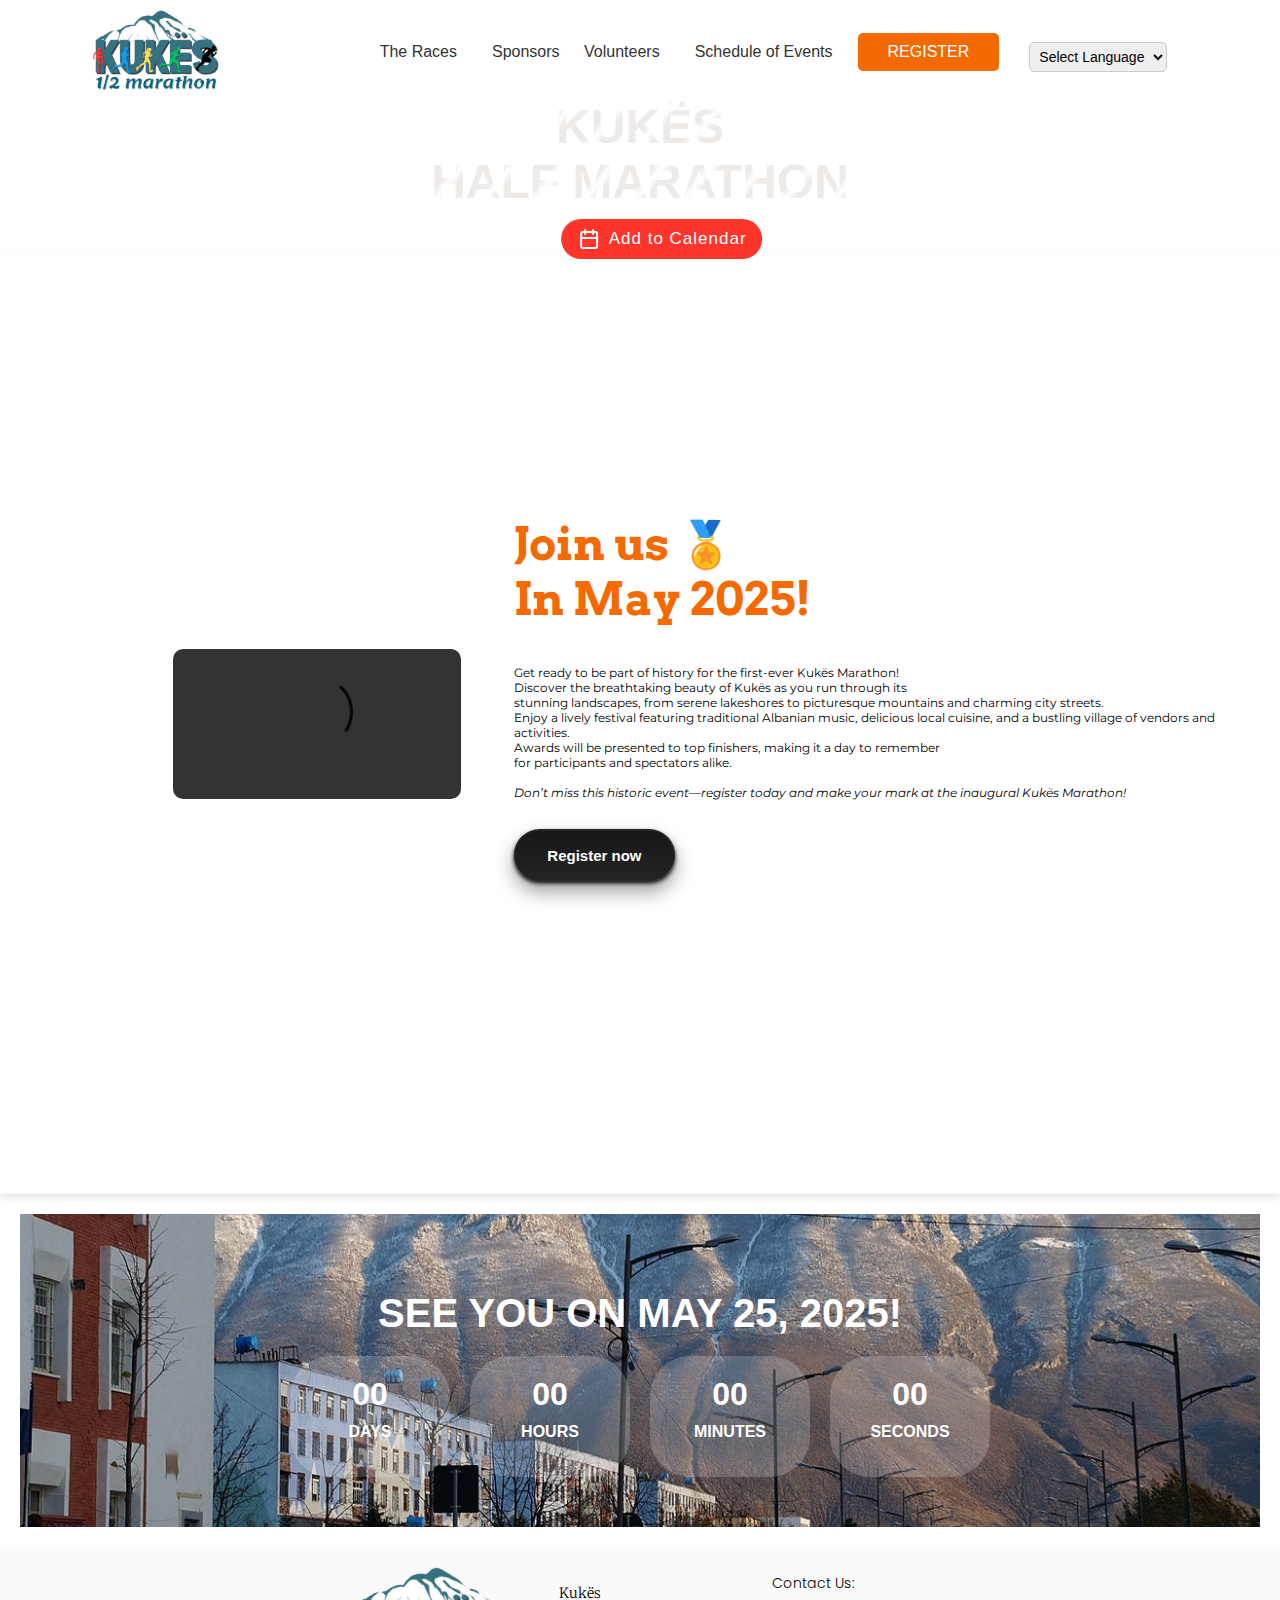
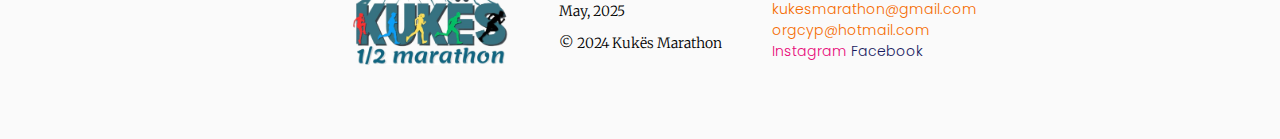
==== commit 87992690: "Update index.html" ====
--- a/index.html
+++ b/index.html
@@ -11,7 +11,6 @@
   <link href="https://fonts.googleapis.com/css2?family=Poppins:ital,wght@0,100;0,200;0,300;0,400;0,500;0,600;0,700;0,800;0,900;1,100;1,200;1,300;1,400;1,500;1,600;1,700;1,800;1,900&display=swap" rel="stylesheet">
   <link href="https://fonts.googleapis.com/css2?family=Arvo:ital,wght@0,400;0,700;1,400;1,700&family=Bebas+Neue&display=swap" rel="stylesheet">
   <link href="https://fonts.googleapis.com/css2?family=Montserrat:ital,wght@0,100..900;1,100..900&display=swap" rel="stylesheet">
-  <link href="https://cdn.jsdelivr.net/npm/bootstrap@5.3.3/dist/css/bootstrap.min.css" rel="stylesheet" integrity="sha384-QWTKZyjpPEjISv5WaRU9OFeRpok6YctnYmDr5pNlyT2bRjXh0JMhjY6hW+ALEwIH" crossorigin="anonymous">
   <style>
   body {
     margin: 0;
@@ -45,7 +44,6 @@
     font-size: 16px;
     padding: 20px 10px;
     transition: color 0.3s ease;
-
   }
   .navbar-links a:hover {
     color: #f56a00;
@@ -130,7 +128,6 @@
     border-radius: 20px;
     cursor: pointer;
   }
-
   .lable {
     line-height: 22px;
     font-size: 17px;
@@ -138,23 +135,18 @@
     font-family: sans-serif;
     letter-spacing: 1px;
   }
-
   .button:hover {
     background: #e52e26;
   }
-
   .button:hover .svg-icon {
     animation: slope 1s linear infinite;
   }
-
   @keyframes slope {
     0% {
     }
-
     50% {
       transform: rotate(10deg);
     }
-
     100% {
   }
   }
@@ -181,12 +173,9 @@
   video::-webkit-media-controls-panel {
     display: none;
   }
-  
-
   .slide-in-top {
     animation: slide-in-top 1s cubic-bezier(0.65, 0.05, 0.36, 1) both;
   }
-
   @keyframes slide-in-top {
     0% {
       transform: translateY(-100px);
@@ -241,7 +230,6 @@
       background-position: 200px;
     }
   }
-
   @keyframes zezzz {
     0%,
     10% {
@@ -286,18 +274,15 @@
     text-align: center;
     padding: 50px 20px;
   }
-
   .countdown-section h1 {
     font-size: 2.5rem;
     margin-bottom: 20px;
   }
-
   .countdown-container {
     display: flex;
     justify-content: center;
     gap: 20px;
   }
-
   .countdown-item {
     text-align: center;
     background: rgba(255, 255, 255, 0.2);
@@ -305,7 +290,6 @@
     border-radius: 40px;
     width: 120px;
   }
-
   .countdown-item span {
     font-size: 2rem;
     font-weight: bold;
@@ -317,7 +301,6 @@
     font-weight: bold;
     text-transform: uppercase;
   }
-
   .styled-button::before {
     content: "";
     position: absolute;
@@ -331,12 +314,10 @@
     transition: all 0.2s ease;
     opacity: 1;
   }
-
   .styled-button:active {
     transform: translateY(2px);
     box-shadow: 0 1px 2px rgba(0, 0, 0, 1), 0 5px 10px rgba(0, 0, 0, 0.4);
   }
-
   .styled-button .inner-button {
     position: relative;
     display: flex;
@@ -351,7 +332,6 @@
     border: 1px solid #252525;
     transition: all 0.2s ease;
   }
-
   .styled-button .inner-button::before {
     content: "";
     position: absolute;
@@ -375,7 +355,6 @@
     drop-shadow(0 0 20px rgba(2, 2, 2, 1));
     transform: rotate(-35deg);
   }
-
   .footer {
     display: flex;
     justify-content: center;
@@ -420,28 +399,26 @@
     text-decoration: underline;
   }
   .top {
-    --offset: 50px;
-    position: sticky;
-    bottom: 20px;      
-    margin-right:10px; 
-    place-self: end;
-    margin-top: calc(100vh + var (--offset));
-    width:45px;
-    aspect-ratio:1;
-    background:#ff8b24;
-    border-radius:10px;
-    z-index: 1000;
-  }
-  .top:before {
-    content:"";
-    position:absolute;
-    inset:30%;
-    transform:translateY(20%) rotate(-45deg);
-    border-top:5px solid #fff;
-    border-right:5px solid #fff;
-  }
-  
-
+  --offset: 50px;
+  display: none;
+  position: fixed;
+  bottom: 20px;      
+  right: 10px;
+  width: 45px;
+  aspect-ratio: 1;
+  background: #ff8b24;
+  border-radius: 10px;
+  z-index: 1000;
+  cursor: pointer;
+}
+.top:before {
+  content: "";
+  position: absolute;
+  inset: 30%;
+  transform: translateY(20%) rotate(-45deg);
+  border-top: 5px solid #fff;
+  border-right: 5px solid #fff;
+}
 .modale {
   display: none;
   position: fixed;
@@ -455,13 +432,11 @@
   background-color: rgb(0,0,0);
   background-color: rgba(0,0,0,0.9);
 }
-
 .imazhe {
   margin: auto;
   display: block;
   width: 70%;
 }
-
 .clos {
   position: absolute;
   top: 10px;
@@ -471,71 +446,55 @@
   font-weight: bold;
   transition: 0.3s;
 }
-
 .clos:hover,
 .clos:focus {
   color: #bbb;
   text-decoration: none;
   cursor: pointer;
 }
-
 @media (min-width: 1024px) {
-
-}
-
-
+}
 @media (min-width: 768px) and (max-width: 1023px) {
   body {
     grid-template-columns: auto 0px; 
   }
-  
   .navbar {
     flex-direction: column;
     padding: 8px;
   }
-  
   .navbar-logo {
     margin-right: 0;
     margin-bottom: 10px;
   }
-  
   .navbar-logo img {
     height: 60px;
   }
-  
   .navbar-links {
     gap: 10px;
     margin-right: 0;
   }
-  
   .navbar-links a {
     font-size: 14px;
     padding: 14px 7px;
   }
-  
   .dropdown {
     position: static;
     box-shadow: none;
   }
-  
   .dropdown a {
     font-size: 12px;
   }
-  
   .navbar-register {
     padding: 8px 15px;
     font-size: 12px;
   }
-  
   .banner-title {
     font-size: 20px;
   }
-  
   .button {
     width: 180px;
     height: 35px;
   }
-  
   .lable {
     font-size: 15px;
   }
@@ -546,7 +505,6 @@
     }
     100% { }
   }
-  
   .info-text, .info-video, .info-winner {
     display: flex;
     align-items: center;
@@ -555,7 +513,6 @@
     padding: 10px;
     margin-top: -180px;
   }
-
   .footer {
     display: flex;
     justify-content: center;
@@ -565,13 +522,11 @@
     color: #fff;
     font-family: Arial, sans-serif;
   }
-
   .footer-logo img {
     height: 85px;
     margin-left: 30px;
     margin-bottom: 30px;
   }
-
   .footer-info {
     color: black;
     font-size: 13px;
@@ -582,7 +537,6 @@
     margin-right: 30px;
     margin-bottom: 30px;
   }
-
   .footer-contact {
     text-align: left;
     color: black;
@@ -591,75 +545,59 @@
     font-style: normal;
     margin-bottom: 30px;
   }
-
   .footer-contact p {
     margin: 5px 0;
     font-size: 13px; 
   }
-
   .footer-contact a {
     color: #f56a00;
     text-decoration: none;
   }
-
   .footer-contact a:hover {
     text-decoration: underline;
   }
-  
-}
-
+}
     @media (max-width: 767px) {
 body {
     grid-template-columns: auto 0px; 
   }
-  
   .navbar {
     flex-direction: column;
     padding: 8px;
   }
-  
   .navbar-logo {
     margin-right: 0;
     margin-bottom: 10px;
   }
-  
   .navbar-logo img {
     height: 60px;
   }
-  
   .navbar-links {
     gap: 10px;
     margin-right: 0;
   }
-  
   .navbar-links a {
     font-size: 14px;
     padding: 14px 7px;
   }
-  
   .dropdown {
     position: static;
     box-shadow: none;
   }
-  
   .dropdown a {
     font-size: 12px;
   }
-  
   .navbar-register {
     padding: 8px 15px;
     font-size: 12px;
   }
-  
   .banner-title {
     font-size: 20px;
   }
-  
   .button {
     width: 180px;
     height: 35px;
   }
-  
   .lable {
     font-size: 15px;
   }
@@ -670,7 +608,6 @@
     }
     100% { }
   }
-  
   .info-text, .info-video, .info-winner {
     display: flex;
     align-items: center;
@@ -679,7 +616,6 @@
     padding: 10px;
     margin-top: -340px;
   }
-
   .footer {
     display: flex;
     justify-content: center;
@@ -689,13 +625,11 @@
     color: #fff;
     font-family: Arial, sans-serif;
   }
-
   .footer-logo img {
     height: 85px;
     margin-left: 30px;
     margin-bottom: 30px;
   }
-
   .footer-info {
     color: black;
     font-size: 13px;
@@ -706,7 +640,6 @@
     margin-right: 30px;
     margin-bottom: 30px;
   }
-
   .footer-contact {
     text-align: left;
     color: black;
@@ -715,75 +648,59 @@
     font-style: normal;
     margin-bottom: 30px;
   }
-
   .footer-contact p {
     margin: 5px 0;
     font-size: 13px;
   }
-
   .footer-contact a {
     color: #f56a00;
     text-decoration: none;
   }
-
   .footer-contact a:hover {
     text-decoration: underline;
   }
-  
-}
-
+}
 @media (max-width: 480px) {
 body {
     grid-template-columns: auto 0px; 
   }
-  
   .navbar {
     flex-direction: column;
     padding: 8px;
   }
-  
   .navbar-logo {
     margin-right: 0;
     margin-bottom: 10px;
   }
-  
   .navbar-logo img {
     height: 60px;
   }
-
   .navbar-links {
     gap: 10px;
     margin-right: 0;
   }
-  
   .navbar-links a {
     font-size: 14px;
     padding: 14px 7px;
   }
-  
   .dropdown {
     position: static;
     box-shadow: none;
   }
-  
   .dropdown a {
     font-size: 12px;
   }
-  
   .navbar-register {
     padding: 8px 15px;
     font-size: 12px;
   }
-  
   .banner-title {
     font-size: 20px;
   }
-  
   .button {
     width: 180px;
     height: 35px;
   }
-  
   .lable {
     font-size: 15px;
   }
@@ -794,7 +711,6 @@
     }
     100% { }
   }
-  
   .info-text, .info-video, .info-winner {
     display: flex;
     align-items: center;
@@ -817,7 +733,6 @@
     height: 100vh;
     margin-left: 100px;
   }
-
 .video-container video{
   margin-left: -100px;
   max-height: 130%;
@@ -840,13 +755,11 @@
     color: #fff;
     font-family: Arial, sans-serif;
   }
-
   .footer-logo img {
     height: 85px;
     margin-left: 30px;
     margin-bottom: 30px;
   }
-
   .footer-info {
     color: black;
     font-size: 13px;
@@ -857,7 +770,6 @@
     margin-right: 30px;
     margin-bottom: 30px;
   }
-
   .footer-contact {
     text-align: left;
     color: black;
@@ -866,21 +778,17 @@
     font-style: normal;
     margin-bottom: 30px;
   }
-
   .footer-contact p {
     margin: 5px 0;
     font-size: 13px;
   }
-
   .footer-contact a {
     color: #f56a00;
     text-decoration: none;
   }
-
   .footer-contact a:hover {
     text-decoration: underline;
   }
-  
 }
 #language-switcher {
     position: relative;
@@ -888,7 +796,6 @@
     right: 20px;
     z-index: 1000;
 }
-
 #lang-select {
     padding: 5px;
     font-size: 14px;
@@ -938,33 +845,27 @@
       isPlaying = !isPlaying;
     });
   });
-
 function countdown() {
   const eventDate = new Date('May 25, 2025 09:00:00').getTime();
   const now = new Date().getTime();
   const timeGap = eventDate - now;
-
   const day = 1000 * 60 * 60 * 24;
   const hour = 1000 * 60 * 60;
   const minute = 1000 * 60;
   const second = 1000;
-
   const days = Math.floor(timeGap / day);
   const hours = Math.floor((timeGap % day) / hour);
   const minutes = Math.floor((timeGap % hour) / minute);
   const seconds = Math.floor((timeGap % minute) / second);
-
   document.getElementById('days').textContent = days < 10 ? '0' + days : days;
   document.getElementById('hours').textContent = hours < 10 ? '0' + hours : hours;
   document.getElementById('minutes').textContent = minutes < 10 ? '0' + minutes : minutes;
   document.getElementById('seconds').textContent = seconds < 10 ? '0' + seconds : seconds;
 }
-
 setInterval(countdown, 1000);
 function openModal() {
   document.getElementById("kasi").style.display = "block";
 }
-
 function closeModal() {
   document.getElementById("kasi").style.display = "none";
 }
@@ -1172,7 +1073,6 @@
     "sek": `SANİYELER`
   })
 };
-
 function updateContent(language) {
   const translation = translations[language]();
   document.getElementById("title").innerHTML = translation.title;
@@ -1196,16 +1096,13 @@
   document.getElementById("minuta").innerHTML = translation.minuta;
   document.getElementById("sek").innerHTML = translation.sek;
 }
-
 function handleLanguageChange(event) {
   const selectedLanguage = event.target.value;
   updateContent(selectedLanguage);
 }
 document.getElementById("lang-select").addEventListener("change", handleLanguageChange);
 updateContent("en");
-
   </script>
-
 <div class="info-text">
   <section class="countdown-section">
     <h1 id="lajm">SEE YOU ON MAY 25, 2025!</h1>
@@ -1247,6 +1144,23 @@
     </div>
   </footer>
 </div>
+<script>
+document.addEventListener("DOMContentLoaded", () => {
+  const topButton = document.querySelector(".top");
+  topButton.style.display = "none"; 
+  window.addEventListener("scroll", () => {
+    if (window.scrollY > 100) {
+      topButton.style.display = "block";
+    } else {
+      topButton.style.display = "none";
+    }
+  });
+  topButton.addEventListener("click", (e) => {
+    e.preventDefault();
+    window.scrollTo({ top: 0, behavior: "smooth" });
+  });
+});
+</script>
 <a href="#" class="top"></a>
 <div id="kasi" class="modale">
   <span class="clos" onclick="closeModal()">&times;</span>
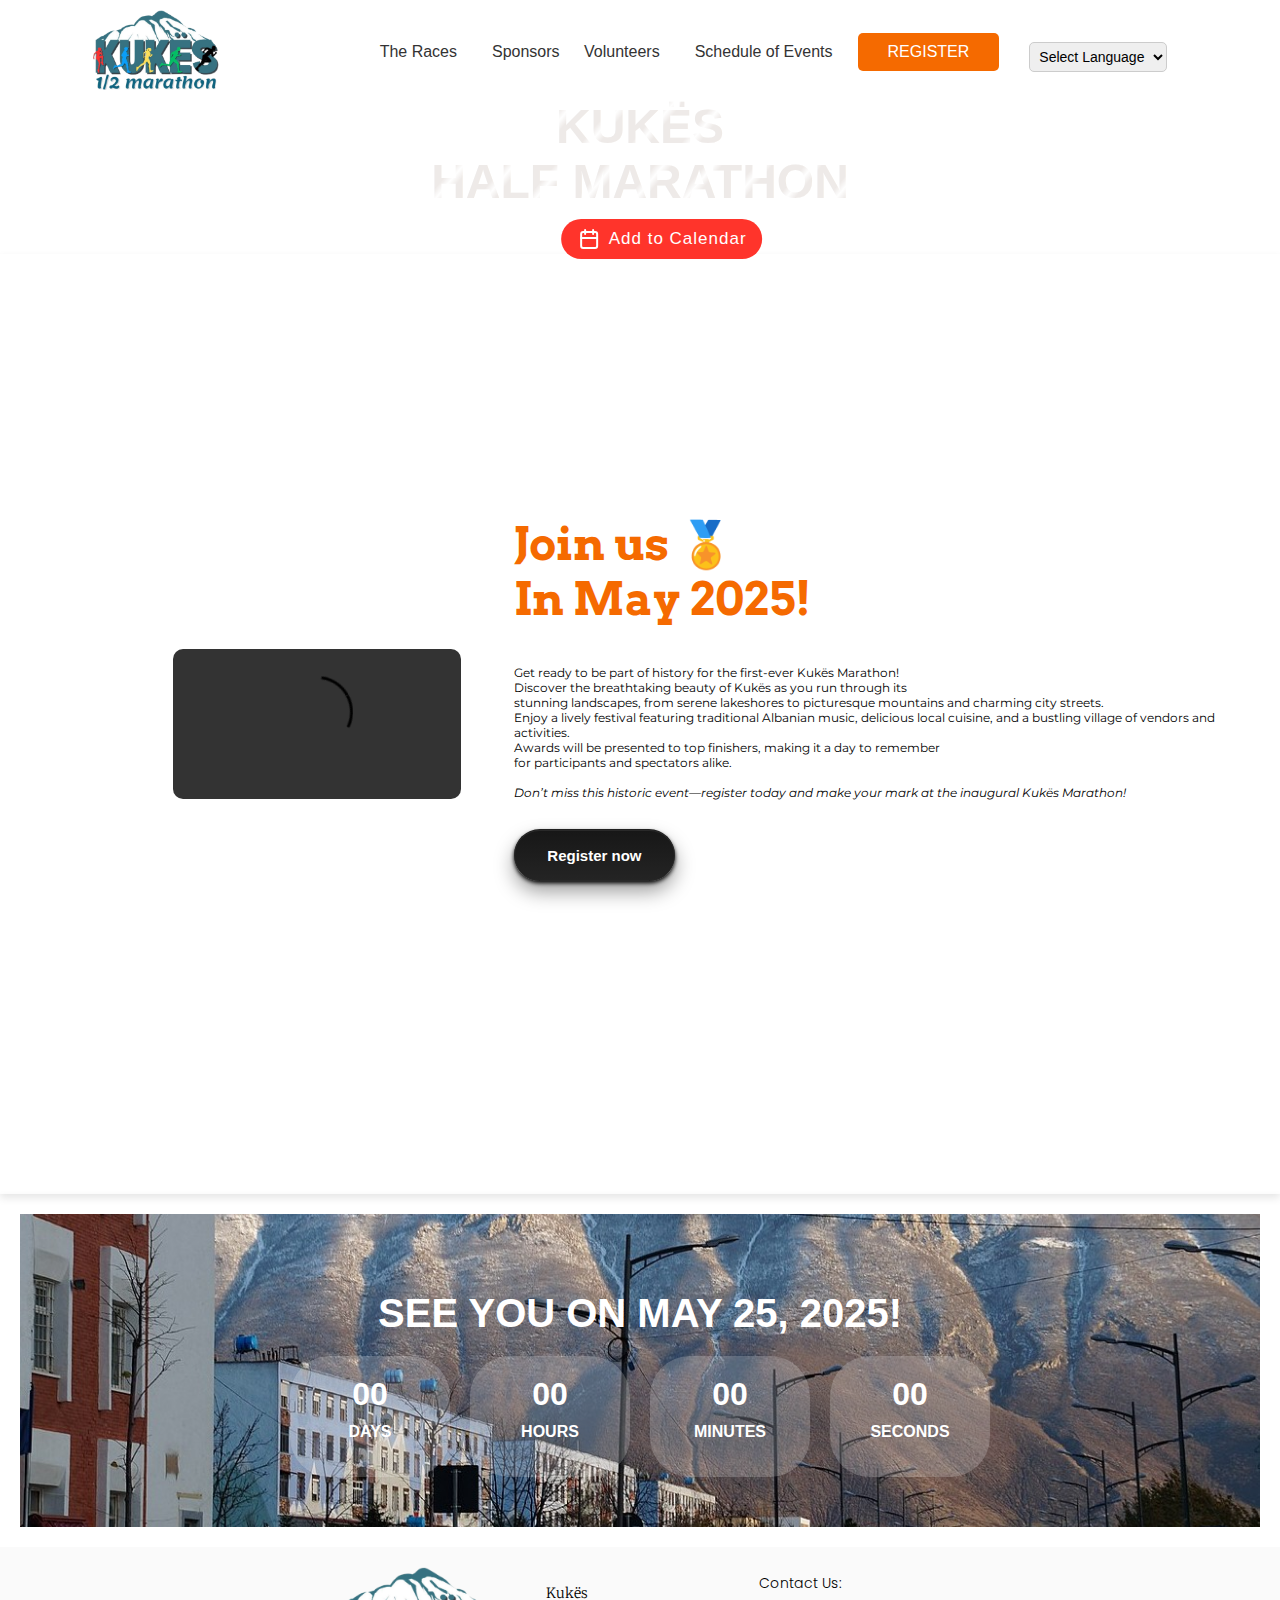
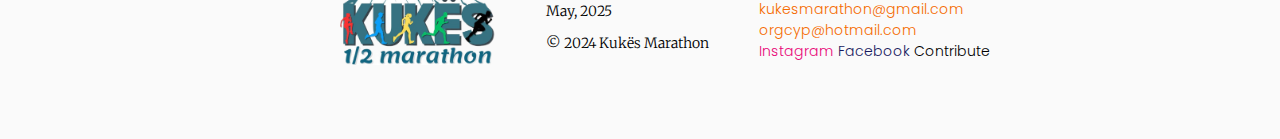
==== commit 1ed215a5: "Update index.html" ====
--- a/index.html
+++ b/index.html
@@ -1140,6 +1140,7 @@
         <a href="mailto:orgcyp@hotmail.com">orgcyp@hotmail.com</a><br>
         <a href="https://www.instagram.com/kukes_half_marathon_2025/" style="color: #e80778;">Instagram</a>
         <a href="https://www.facebook.com/people/KUK%C3%8BS-Half-Marathon/61570543991137/" style="color: #17195e;">Facebook</a>
+        <a href="https://www.gofundme.com/f/mbeshtes-maratonen-e-kukesit?attribution_id=sl%3Ac08c3037-05ae-47ae-b301-98e10be1addc&lang=en_US&utm_campaign=fp_sharesheet&utm_content=amp13_c&utm_medium=customer&utm_source=whatsapp&fbclid=PAY2xjawJaGWJleHRuA2FlbQIxMQABpg2DAybFMXjWvOpBOtQTo-ay-kl1hveAtMU2wRLFo8aMauwiskt-nNGv5Q_aem_SuOU8iXzGSp-g-0DRoQIQg" style="color: black;"> Contribute</a>
       </p>
     </div>
   </footer>
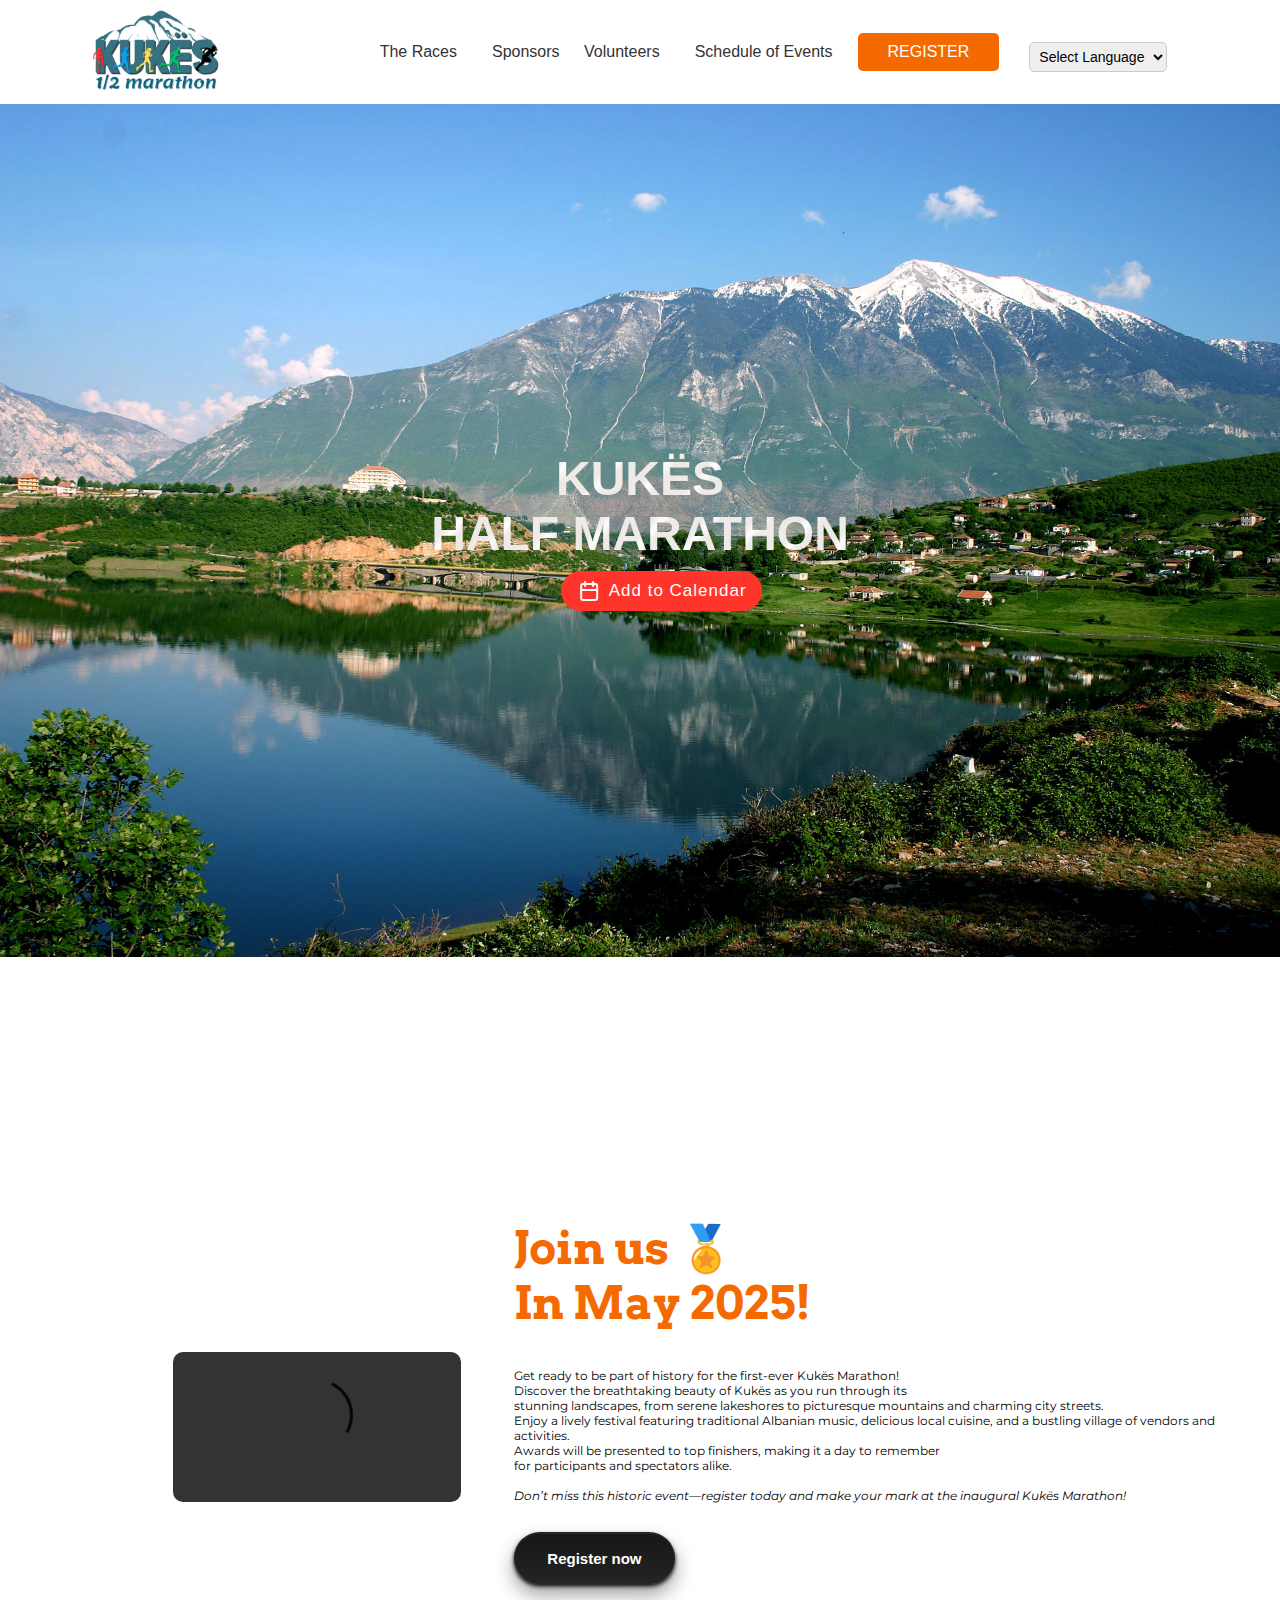
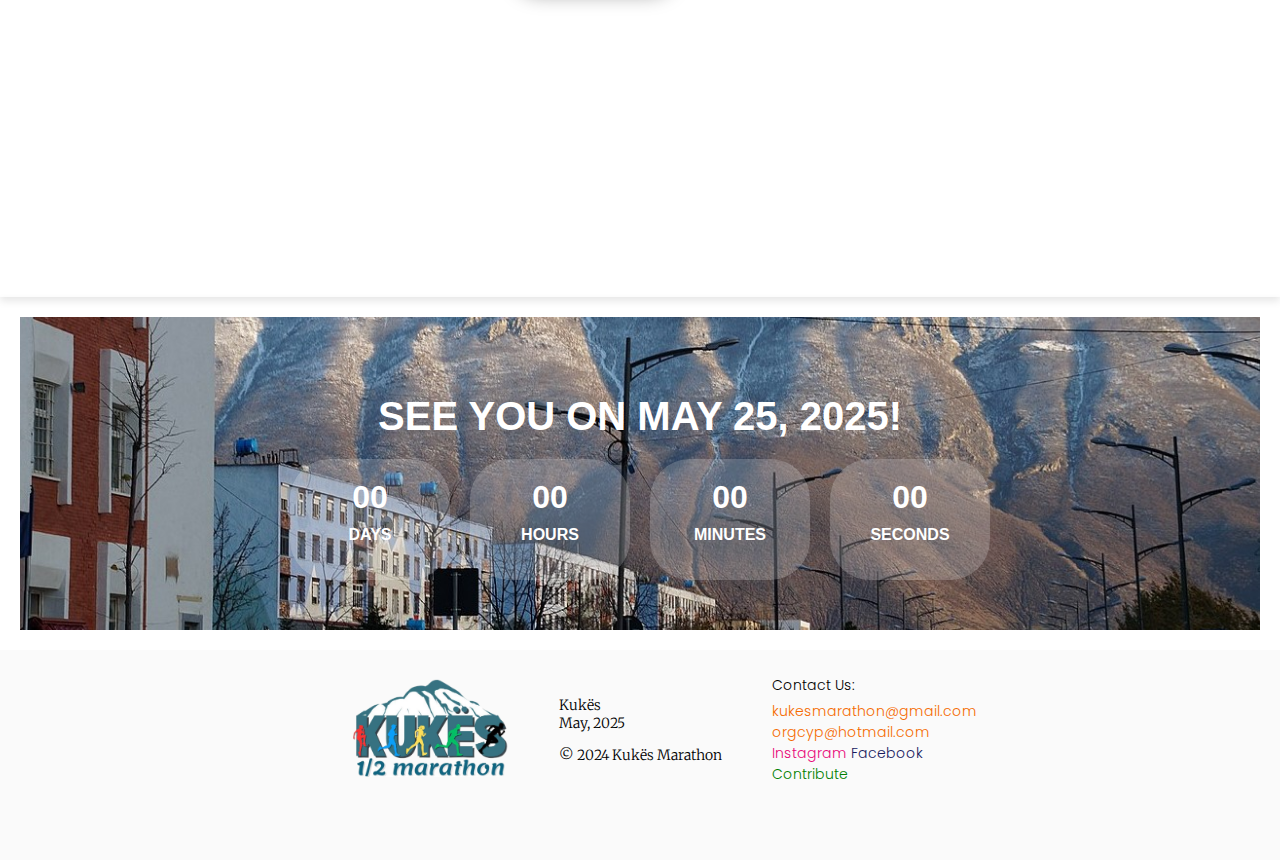
==== commit b2b2162b: "Update index.html" ====
--- a/index.html
+++ b/index.html
@@ -1139,8 +1139,8 @@
         <a href="mailto:kukesmarathon@gmail.com">kukesmarathon@gmail.com</a><br>
         <a href="mailto:orgcyp@hotmail.com">orgcyp@hotmail.com</a><br>
         <a href="https://www.instagram.com/kukes_half_marathon_2025/" style="color: #e80778;">Instagram</a>
-        <a href="https://www.facebook.com/people/KUK%C3%8BS-Half-Marathon/61570543991137/" style="color: #17195e;">Facebook</a>
-        <a href="https://www.gofundme.com/f/mbeshtes-maratonen-e-kukesit?attribution_id=sl%3Ac08c3037-05ae-47ae-b301-98e10be1addc&lang=en_US&utm_campaign=fp_sharesheet&utm_content=amp13_c&utm_medium=customer&utm_source=whatsapp&fbclid=PAY2xjawJaGWJleHRuA2FlbQIxMQABpg2DAybFMXjWvOpBOtQTo-ay-kl1hveAtMU2wRLFo8aMauwiskt-nNGv5Q_aem_SuOU8iXzGSp-g-0DRoQIQg" style="color: black;"> Contribute</a>
+        <a href="https://www.facebook.com/people/KUK%C3%8BS-Half-Marathon/61570543991137/" style="color: #17195e;">Facebook</a> <br>
+        <a href="https://www.gofundme.com/f/mbeshtes-maratonen-e-kukesit?attribution_id=sl%3Ac08c3037-05ae-47ae-b301-98e10be1addc&lang=en_US&utm_campaign=fp_sharesheet&utm_content=amp13_c&utm_medium=customer&utm_source=whatsapp&fbclid=PAY2xjawJaGWJleHRuA2FlbQIxMQABpg2DAybFMXjWvOpBOtQTo-ay-kl1hveAtMU2wRLFo8aMauwiskt-nNGv5Q_aem_SuOU8iXzGSp-g-0DRoQIQg" style="color: #008000;"> Contribute</a>
       </p>
     </div>
   </footer>
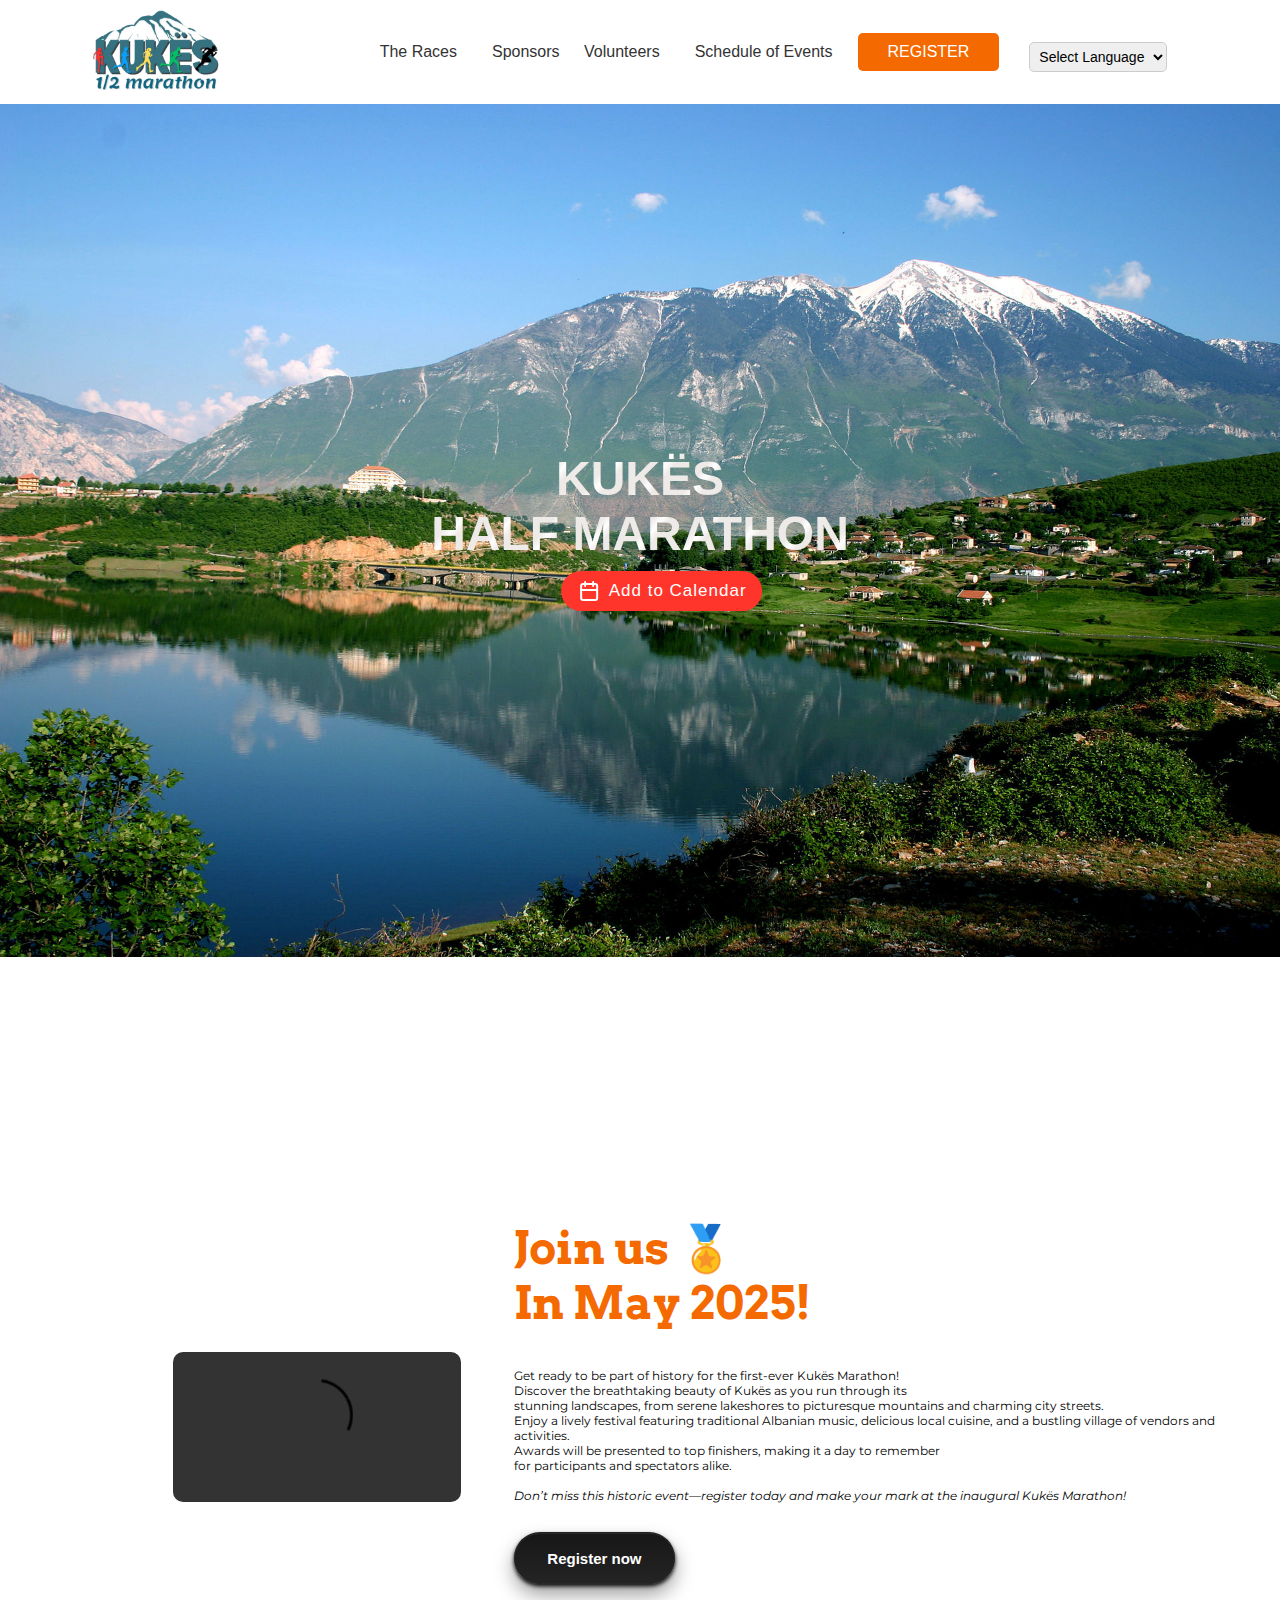
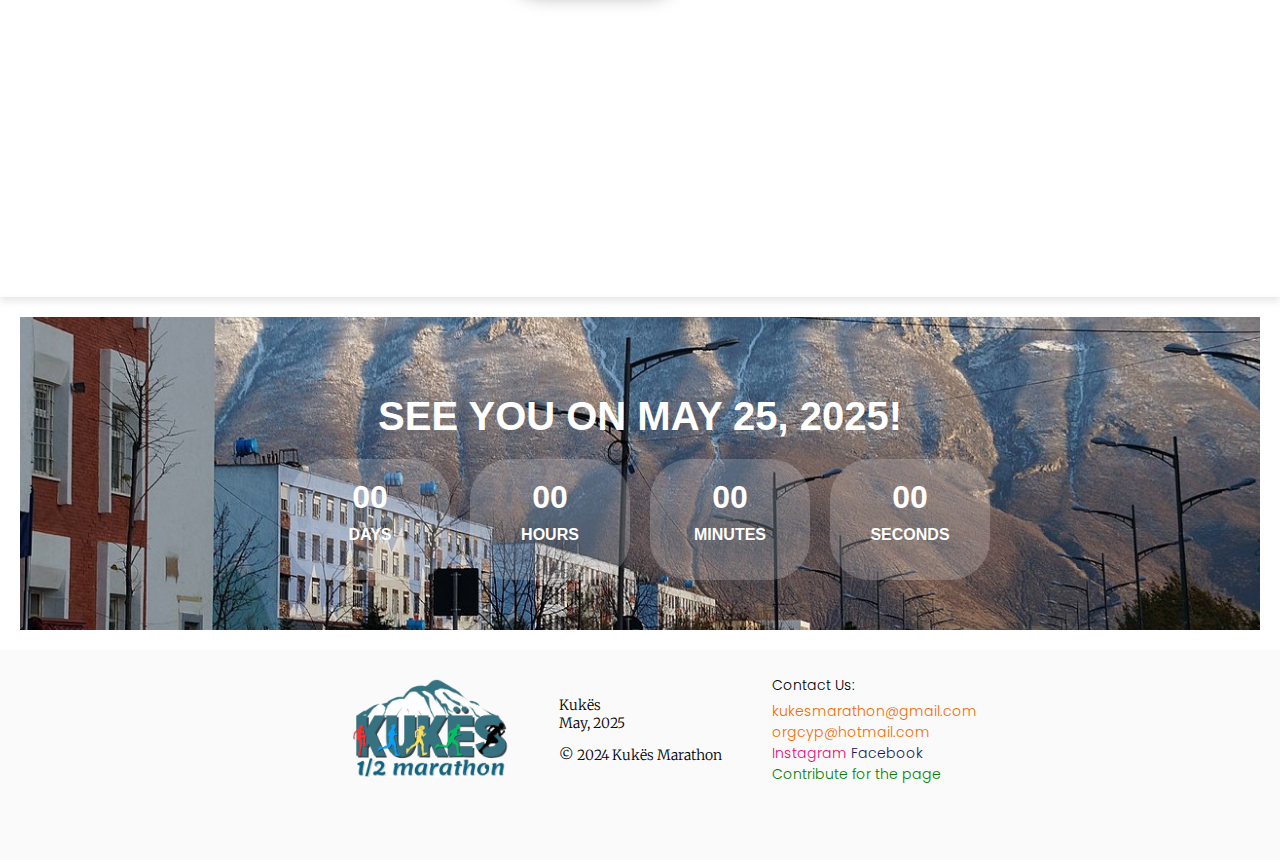
==== commit 4e67150f: "Update index.html" ====
--- a/index.html
+++ b/index.html
@@ -1140,7 +1140,7 @@
         <a href="mailto:orgcyp@hotmail.com">orgcyp@hotmail.com</a><br>
         <a href="https://www.instagram.com/kukes_half_marathon_2025/" style="color: #e80778;">Instagram</a>
         <a href="https://www.facebook.com/people/KUK%C3%8BS-Half-Marathon/61570543991137/" style="color: #17195e;">Facebook</a> <br>
-        <a href="https://www.gofundme.com/f/mbeshtes-maratonen-e-kukesit?attribution_id=sl%3Ac08c3037-05ae-47ae-b301-98e10be1addc&lang=en_US&utm_campaign=fp_sharesheet&utm_content=amp13_c&utm_medium=customer&utm_source=whatsapp&fbclid=PAY2xjawJaGWJleHRuA2FlbQIxMQABpg2DAybFMXjWvOpBOtQTo-ay-kl1hveAtMU2wRLFo8aMauwiskt-nNGv5Q_aem_SuOU8iXzGSp-g-0DRoQIQg" style="color: #008000;"> Contribute</a>
+        <a href="https://www.gofundme.com/f/mbeshtes-maratonen-e-kukesit?attribution_id=sl%3Ac08c3037-05ae-47ae-b301-98e10be1addc&lang=en_US&utm_campaign=fp_sharesheet&utm_content=amp13_c&utm_medium=customer&utm_source=whatsapp&fbclid=PAY2xjawJaGWJleHRuA2FlbQIxMQABpg2DAybFMXjWvOpBOtQTo-ay-kl1hveAtMU2wRLFo8aMauwiskt-nNGv5Q_aem_SuOU8iXzGSp-g-0DRoQIQg" style="color: #008000;"> Contribute for the page</a>
       </p>
     </div>
   </footer>
